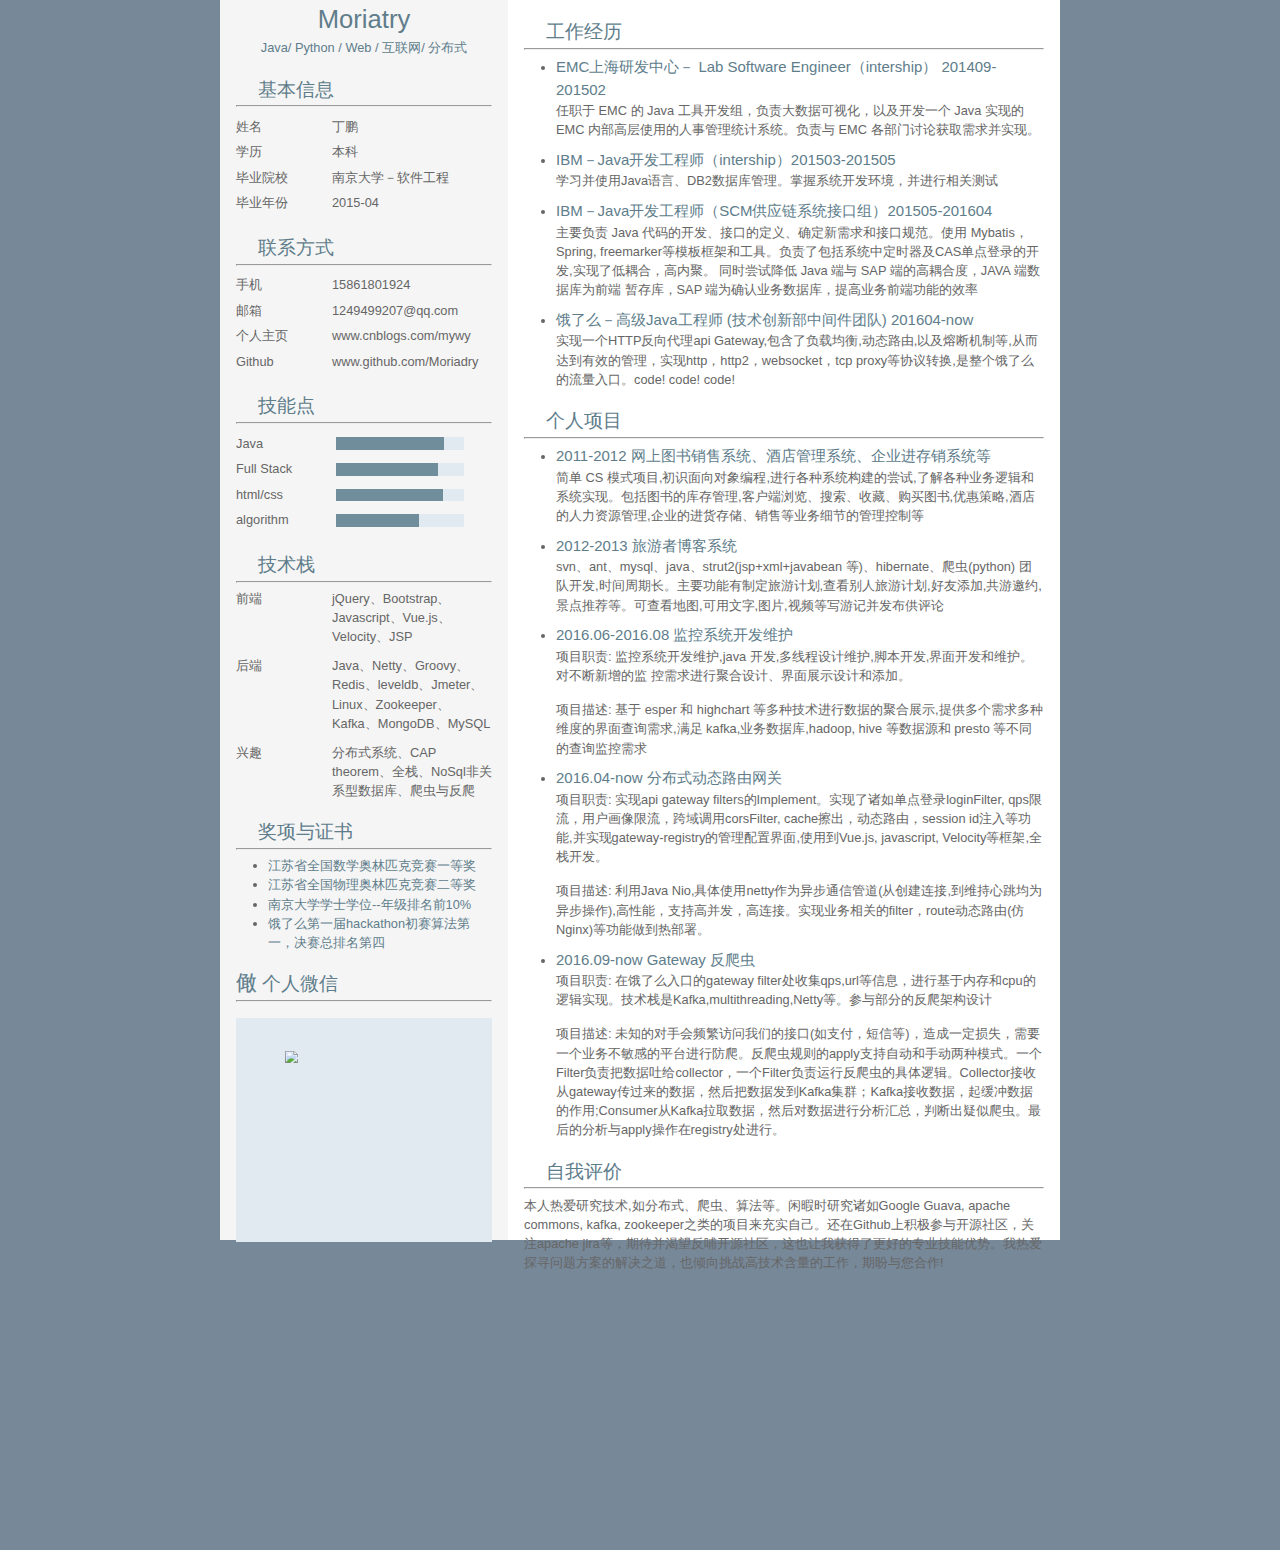
==== index.html @ c3de14b6 "update" ====
<html lang="en" class=""><head>
    <meta charset="UTF-8">
    <title>my resume</title>
    <link rel="stylesheet" href="static/css/style.css">
    <link rel="stylesheet" href="https://cdnjs.cloudflare.com/ajax/libs/remodal/1.1.0/remodal.css">
    <link rel="stylesheet" href="https://cdnjs.cloudflare.com/ajax/libs/remodal/1.1.0/remodal-default-theme.min.css">
    <script src="https://cdnjs.cloudflare.com/ajax/libs/jquery/1.12.4/jquery.min.js"></script>
    <script src="https://cdnjs.cloudflare.com/ajax/libs/remodal/1.1.0/remodal.min.js"></script>
    <script src="static/js/script.js"></script>
</head>

<body style="padding-right: 0px;">
    <div class="container" id="cv">
        <div class="side">
            <div class="me">
                <div><p>  </p></div>
                <div class="portrait"></div>
                
                <h1 id="username" contenteditable="true">Moriatry</h1>
                <h4 id="persona-tag" contenteditable="true">Java/ Python / Web / 互联网/ 分布式</h4>
            </div>
            <div class="profile info-unit">
                <h2 class="info-header"><i class="iconfont icon-person"></i> <span class="info-title" contenteditable="true">基本信息</span><span class="item-add" style="visibility: hidden;"><i class="iconfont icon-playlistadd"></i></span><span class="unit-remove" style="visibility: hidden;"><i class="iconfont icon-delete"></i></span></h2>
                <hr>
                <ul class="info-list">
                    <li>
                        <label class="left-label" contenteditable="true">姓名</label><span class="label-value" contenteditable="true">丁鹏</span><span class="item-remove" style="visibility: hidden;"><i class="iconfont icon-delete"></i></span></li>
                    <li>
                        <label class="left-label" contenteditable="true">学历</label><span class="label-value" contenteditable="true">本科</span><span class="item-remove" style="visibility: hidden;"><i class="iconfont icon-delete"></i></span></li>
                    <li>
                        <label class="left-label" contenteditable="true">毕业院校</label><span class="label-value" contenteditable="true">南京大学－软件工程</span><span class="item-remove" style="visibility: hidden;"><i class="iconfont icon-delete"></i></span></li>
                    <li>
                        <label class="left-label" contenteditable="true">毕业年份</label><span class="label-value" contenteditable="true">2015-04</span><span class="item-remove" style="visibility: hidden;"><i class="iconfont icon-delete"></i></span></li>
                </ul>
            </div>
            <!-- <div class="education info-unit right-list">
                <h2 class="info-header"><i class="iconfont icon-education"></i> <span class="info-title" contenteditable="true">教育经历</span><span class="item-add" style="visibility: hidden;"><i class="iconfont icon-playlistadd"></i></span><span class="unit-remove" style="visibility: hidden;"><i class="iconfont icon-delete"></i></span></h2>
                <hr>
                <ul class="experience-list">
                    <li>
                        <h3 contenteditable="true">南京大学 - 软件工程（本科）201109-201504</h3>
                </ul>
            </div> -->
            <div class="contact info-unit">
                <h2 class="info-header"><i class="iconfont icon-call"></i> <span class="info-title" contenteditable="true">联系方式</span><span class="item-add" style="visibility: hidden;"><i class="iconfont icon-playlistadd"></i></span><span class="unit-remove" style="visibility: hidden;"><i class="iconfont icon-delete"></i></span></h2>
                <hr>
                <ul class="info-list">
                    <li>
                        <label class="left-label" contenteditable="true">手机</label><span class="label-value" contenteditable="true">15861801924</span><span class="item-remove" style="visibility: hidden;"><i class="iconfont icon-delete"></i></span></li>
                    <li>
                        <label class="left-label" contenteditable="true">邮箱</label><span class="label-value" contenteditable="true">1249499207@qq.com</span><span class="item-remove" style="visibility: hidden;"><i class="iconfont icon-delete"></i></span></li>
                    <li>
                        <label class="left-label" contenteditable="true">个人主页</label><span class="label-value" contenteditable="true">www.cnblogs.com/mywy</span><span class="item-remove" style="visibility: hidden;"><i class="iconfont icon-delete"></i></span></li>
                    <li>
                        <label class="left-label" contenteditable="true">Github</label><span class="label-value" contenteditable="true">www.github.com/Moriadry</span><span class="item-remove" style="visibility: hidden;"><i class="iconfont icon-delete"></i></span></li>
                </ul>
            </div>
            <div class="skill info-unit">
                <h2 class="info-header"><i class="iconfont icon-star"></i> <span class="info-title" contenteditable="true">技能点</span><span class="item-add" style="visibility: hidden;"><i class="iconfont icon-playlistadd"></i></span><span class="unit-remove" style="visibility: hidden;"><i class="iconfont icon-delete"></i></span></h2>
                <hr>
                <ul class="progress-list">
                    <li>
                        <label class="left-label" contenteditable="true">Java</label>
                        <progress value="84.375" max="100"></progress>
                    <span class="item-remove" style="visibility: hidden;"><i class="iconfont icon-delete"></i></span></li>
                     <li>
                        <label class="left-label" contenteditable="true">Full Stack</label>
                        <progress value="80.375" max="100"></progress>
                    <span class="item-remove" style="visibility: hidden;"><i class="iconfont icon-delete"></i></span></li>
                    <li>
                        <label class="left-label" contenteditable="true">html/css</label>
                        <progress value="83.59374999999999" max="100"></progress>
                    <span class="item-remove" style="visibility: hidden;"><i class="iconfont icon-delete"></i></span></li>
                    <!-- <li>
                        <label class="left-label" contenteditable="true">python</label>
                        <progress value="60.9375" max="100"></progress>
                    <span class="item-remove" style="visibility: hidden;"><i class="iconfont icon-delete"></i></span></li> -->
                    <li>
                        <label class="left-label" contenteditable="true">algorithm</label>
                        <progress value="64.84375" max="100"></progress>
                    <span class="item-remove" style="visibility: hidden;"><i class="iconfont icon-delete"></i></span></li>
                </ul>
            </div>
            <div class="stack info-unit">
                <h2 class="info-header"><i class="iconfont icon-build"></i> <span class="info-title" contenteditable="true">技术栈</span><span class="item-add" style="visibility: hidden;"><i class="iconfont icon-playlistadd"></i></span><span class="unit-remove" style="visibility: hidden;"><i class="iconfont icon-delete"></i></span></h2>
                <hr>
                <ul class="stack-list">
                    <li>
                        <label class="left-label" contenteditable="true">前端</label><span class="label-value" contenteditable="true">jQuery、Bootstrap、Javascript、Vue.js、Velocity、JSP</span><span class="item-remove" style="visibility: hidden;"><i class="iconfont icon-delete"></i></span></li>
                    
                    <li>
                        <label class="left-label" contenteditable="true">后端</label><span class="label-value" contenteditable="true">Java、Netty、Groovy、Redis、leveldb、Jmeter、Linux、Zookeeper、Kafka、MongoDB、MySQL</span><span class="item-remove" style="visibility: hidden;"><i class="iconfont icon-delete"></i></span></li>
                    
                    <li>
                        <label class="left-label" contenteditable="true">兴趣</label><span class="label-value" contenteditable="true">分布式系统、CAP theorem、全栈、NoSql非关系型数据库、爬虫与反爬</span><span class="item-remove" style="visibility: hidden;"><i class="iconfont icon-delete"></i></span></li>
                </ul>
            </div>

            <div class="trophy info-unit">
                <h2 class="info-header"><i class="iconfont icon-trophy"></i> <span class="info-title" contenteditable="true">奖项与证书</span></h2>
                <hr>
                <ul class="experience-list1">
                    <li>
                        <h4 contenteditable="true">江苏省全国数学奥林匹克竞赛一等奖</h4>
                    <span class="item-remove" style="visibility: hidden;"><i class="iconfont icon-delete"></i></span></li>
                    <li>
                        <h4 contenteditable="true">江苏省全国物理奥林匹克竞赛二等奖</h4>
                    <span class="item-remove" style="visibility: hidden;"><i class="iconfont icon-delete"></i></span></li>
                    <li>
                        <h4 contenteditable="true">南京大学学士学位--年级排名前10%</h4>
                    <span class="item-remove" style="visibility: hidden;"><i class="iconfont icon-delete"></i></span></li>
                     <li>
                        <h4 contenteditable="true">饿了么第一届hackathon初赛算法第一，决赛总排名第四</h4>
                    <span class="item-remove" style="visibility: hidden;"><i class="iconfont icon-delete"></i></span></li>
            </ul></div>

            <div class="code info-unit">
                <h2 class="info-header"><i class="iconfont icon-weixin"></i> <span class="info-title" contenteditable="true">个人微信</span><span class="unit-remove" style="visibility: hidden;"><i class="iconfont icon-delete"></i></span></h2>
                <hr>
                <div class="weixin">
                    <img src="static/image/weixin.jpeg" alt="">

                </div>
            </div>
            
        </div>
        <div class="main">
            <!-- <div class="education info-unit right-list">
                <h2 class="info-header"><i class="iconfont icon-education"></i> <span class="info-title" contenteditable="true">教育经历</span><span class="item-add" style="visibility: hidden;"><i class="iconfont icon-playlistadd"></i></span><span class="unit-remove" style="visibility: hidden;"><i class="iconfont icon-delete"></i></span></h2>
                <hr>
                <ul class="experience-list">
                    <li>
                        <h3 contenteditable="true">南京大学 - 软件工程专业（本科）201109-201504</h3>
                </ul>
            </div> -->
            <div class="work info-unit right-list">
                <h2 class="info-header"><i class="iconfont icon-work"></i> <span class="info-title" contenteditable="true">工作经历</span><span class="item-add" style="visibility: hidden;"><i class="iconfont icon-playlistadd"></i></span><span class="unit-remove" style="visibility: hidden;"><i class="iconfont icon-delete"></i></span></h2>
                <hr>
                <ul class="experience-list">
                    <li>
                        <h3 contenteditable="true">EMC上海研发中心－ Lab Software Engineer（intership） 201409-201502</h3>
                        <p contenteditable="true">任职于 EMC 的 Java 工具开发组，负责大数据可视化，以及开发一个 Java 实现的 EMC 内部高层使用的人事管理统计系统。负责与 EMC 各部门讨论获取需求并实现。
                        </p>
                    <span class="item-remove" style="visibility: hidden;"><i class="iconfont icon-delete"></i></span></li>
                    <li>
                        <h3 contenteditable="true">IBM－Java开发工程师（intership）201503-201505</h3>
                        <p contenteditable="true">学习并使用Java语言、DB2数据库管理。掌握系统开发环境，并进行相关测试
                        </p>
                    <span class="item-remove" style="visibility: hidden;"><i class="iconfont icon-delete"></i></span></li>
                    <li>
                        <h3 contenteditable="true">IBM－Java开发工程师（SCM供应链系统接口组）201505-201604</h3>
                        <p contenteditable="true">主要负责 Java 代码的开发、接口的定义、确定新需求和接口规范。使用 Mybatis，Spring, freemarker等模板框架和工具。负责了包括系统中定时器及CAS单点登录的开发,实现了低耦合，高内聚。 同时尝试降低 Java 端与 SAP 端的高耦合度，JAVA 端数据库为前端 暂存库，SAP 端为确认业务数据库，提高业务前端功能的效率</p>
                        <span class="item-remove" style="visibility: hidden;"><i class="iconfont icon-delete"></i></span><span class="item-remove" style="visibility: hidden;"><i class="iconfont icon-delete"></i></span></li>
                    <li>
                        <h3 contenteditable="true">饿了么－高级Java工程师 (技术创新部中间件团队) 201604-now</h3>
                        <p contenteditable="true">实现一个HTTP反向代理api Gateway,包含了负载均衡,动态路由,以及熔断机制等,从而达到有效的管理，实现http，http2，websocket，tcp proxy等协议转换,是整个饿了么的流量入口。code! code! code!</p>
                        <span class="item-remove" style="visibility: hidden;"><i class="iconfont icon-delete"></i></span><span class="item-remove" style="visibility: hidden;"><i class="iconfont icon-delete"></i></span></li>
                </ul>
            </div>
            <div class="project info-unit right-list">
                <h2 class="info-header"><i class="iconfont icon-project"></i> <span class="info-title" contenteditable="true">个人项目</span><span class="item-add" style="visibility: hidden;"><i class="iconfont icon-playlistadd"></i></span><span class="unit-remove" style="visibility: hidden;"><i class="iconfont icon-delete"></i></span></h2>
                <hr>
                <ul class="experience-list">
                    <li>
                        <h3 contenteditable="true">2011-2012 网上图书销售系统、酒店管理系统、企业进存销系统等</h3>
                        <p contenteditable="true">
                            简单 CS 模式项目,初识面向对象编程,进行各种系统构建的尝试,了解各种业务逻辑和系统实现。包括图书的库存管理,客户端浏览、搜索、收藏、购买图书,优惠策略,酒店的人力资源管理,企业的进货存储、销售等业务细节的管理控制等
                            <br>
                        </p>
                    <span class="item-remove" style="visibility: hidden;"><i class="iconfont icon-delete"></i></span></li>
                    <li>
                        <h3 contenteditable="true">2012-2013 旅游者博客系统</h3>
                        <p contenteditable="true">
                            svn、ant、mysql、java、strut2(jsp+xml+javabean 等)、hibernate、爬虫(python) 团队开发,时间周期长。主要功能有制定旅游计划,查看别人旅游计划,好友添加,共游邀约, 景点推荐等。可查看地图,可用文字,图片,视频等写游记并发布供评论
                        </p>
                    <span class="item-remove" style="visibility: hidden;"><i class="iconfont icon-delete"></i></span></li>
                    <li>
                        <h3 contenteditable="true">2016.06-2016.08 监控系统开发维护</h3>
                        <p contenteditable="true">
                            项目职责:
                            监控系统开发维护,java 开发,多线程设计维护,脚本开发,界面开发和维护。对不断新增的监 控需求进行聚合设计、界面展示设计和添加。</p><br>
                        <p> 项目描述:
                            基于 esper 和 highchart 等多种技术进行数据的聚合展示,提供多个需求多种维度的界面查询需求,满足 kafka,业务数据库,hadoop, hive 等数据源和 presto 等不同的查询监控需求
                        </p>
                    <span class="item-remove" style="visibility: hidden;"><i class="iconfont icon-delete"></i></span></li>
                    <li>
                        <h3 contenteditable="true">2016.04-now 分布式动态路由网关</h3>
                        <p contenteditable="true">
                            项目职责:
                            实现api gateway filters的Implement。实现了诸如单点登录loginFilter, qps限流，用户画像限流，跨域调用corsFilter, cache擦出，动态路由，session id注入等功能,并实现gateway-registry的管理配置界面,使用到Vue.js, javascript, Velocity等框架,全栈开发。</p><br>
                        <p>    
                            项目描述:
                            利用Java Nio,具体使用netty作为异步通信管道(从创建连接,到维持心跳均为异步操作),高性能，支持高并发，高连接。实现业务相关的filter，route动态路由(仿Nginx)等功能做到热部署。
                        </p>
                        <span class="item-remove" style="visibility: hidden;"><i class="iconfont icon-delete"></i></span></li>
                         <li>
                        <h3 contenteditable="true">2016.09-now Gateway 反爬虫</h3>
                        <p contenteditable="true">
                            项目职责:
                            在饿了么入口的gateway filter处收集qps,url等信息，进行基于内存和cpu的逻辑实现。技术栈是Kafka,multithreading,Netty等。参与部分的反爬架构设计
                            </p><br>
                        <p>    
                            项目描述:
                            未知的对手会频繁访问我们的接口(如支付，短信等)，造成一定损失，需要一个业务不敏感的平台进行防爬。反爬虫规则的apply支持自动和手动两种模式。一个Filter负责把数据吐给collector，一个Filter负责运行反爬虫的具体逻辑。Collector接收从gateway传过来的数据，然后把数据发到Kafka集群；Kafka接收数据，起缓冲数据的作用;Consumer从Kafka拉取数据，然后对数据进行分析汇总，判断出疑似爬虫。最后的分析与apply操作在registry处进行。
                        </p>
                        <span class="item-remove" style="visibility: hidden;"><i class="iconfont icon-delete"></i></span></li>
                    <!-- <li>
                        <h3 contenteditable="true">2016.07- NoSql presto 项目架构</h3>
                        <p contenteditable="true">
                            项目职责:
                            学习研究 presto,接入 elastic search。并进行架构搭建,实现大数据分布式 SQL 查询 引擎的实际应用</p><br>
                        <p>
                            项目描述:
                            基于 Facebook 的开源项目 presto 进行学习研究,并尝试进行架构实现,接入 elastic search,实现 pushdown 优化查询。将多个数据源的数据进行合并分析,提供一致的 sql 查询。
                        </p>
                        <span class="item-remove" style="visibility: hidden;"><i class="iconfont icon-delete"></i></span></li> -->
                </ul>
            </div>
            <!-- <div class="trophy info-unit">
                <h2 class="info-header"><i class="iconfont icon-trophy"></i> <span class="info-title" contenteditable="true">奖项与证书</span><span class="item-add" style="visibility: hidden;"><i class="iconfont icon-playlistadd"></i></span><span class="unit-remove" style="visibility: hidden;"><i class="iconfont icon-delete"></i></span></h2>
                <hr>
                <ul class="experience-list">
                    <li>
                        <h3 contenteditable="true">江苏省全国数学奥林匹克竞赛一等奖；全国物理奥林匹克竞赛二等奖</h3>
                    <span class="item-remove" style="visibility: hidden;"><i class="iconfont icon-delete"></i></span></li>
                    <li>
                        <h3 contenteditable="true">南京大学学士学位--年级排名前10%</h3>
                    <span class="item-remove" style="visibility: hidden;"><i class="iconfont icon-delete"></i></span></li>
                     <li>
                        <h3 contenteditable="true">饿了么第一届hackathon初赛算法第一，决赛总排名第四</h3>
                    <span class="item-remove" style="visibility: hidden;"><i class="iconfont icon-delete"></i></span></li>
            </ul></div> -->
            <div class="aboutme info-unit right-paragraph">
                <h2 class="info-header"><i class="iconfont icon-flower"></i> <span class="info-title" contenteditable="true">自我评价</span><span class="unit-remove" style="visibility: hidden;"><i class="iconfont icon-delete"></i></span></h2>
                <hr>
                <p contenteditable="true">
                    本人热爱研究技术,如分布式、爬虫、算法等。闲暇时研究诸如Google Guava, apache commons, kafka, zookeeper之类的项目来充实自己。还在Github上积极参与开源社区，关注apache jira等，期待并渴望反哺开源社区，这也让我获得了更好的专业技能优势。我热爱探寻问题方案的解决之道，也倾向挑战高技术含量的工作，期盼与您合作!
                </p>
            </div>
        </div>
    </div>



<div class="remodal-overlay remodal-is-closed" style="display: none;"></div><div class="remodal-wrapper remodal-is-closed" style="display: none;"><div class="remodal remodal-img remodal-is-initialized remodal-is-closed" data-remodal-id="portrait-modal" tabindex="-1">
                    <br>
                    <input type="text" id="avatar-url">
                    <button data-remodal-action="confirm" class="remodal-confirm">确定</button>
                </div></div><div class="remodal-wrapper remodal-is-closed" style="display: none;"><div class="remodal remodal-img remodal-is-initialized remodal-is-closed" data-remodal-id="weixin-modal" tabindex="-1">
                <h3 contenteditable="true">请输入图片URL地址：</h3>
                <br>
                <input type="text" id="weixin-url">
                <button data-remodal-action="confirm" class="remodal-confirm">确定</button>
            </div></div></body></html>
---- static/css/style.css ----
@font-face {font-family: 'iconfont';
    src: url('../fonts/iconfont.eot'); /* IE9*/
    src: url('../fonts/iconfont.eot?#iefix') format('embedded-opentype'), /* IE6-IE8 */
    url('../fonts/iconfont.woff') format('woff'), /* chrome、firefox */
    url('../fonts/iconfont.ttf') format('truetype'), /* chrome、firefox、opera、Safari, Android, iOS 4.2+*/
    url('../fonts/iconfont.svg#iconfont') format('svg'); /* iOS 4.1- */
}


.icon-work:before { content: "\eac9"; }
.icon-project:before { content: "\eaf4"; }
.icon-phone:before { content: "\ec7a"; }
.icon-stars:before { content: "\ed32"; }
.icon-star:before { content: "\ed1d"; }
.icon-person:before { content: "\ec88"; }
.icon-librarybooks:before { content: "\ebf9"; }
.icon-education:before { content: "\ebca"; }
.icon-create:before { content: "\eaf8"; }
.icon-call:before { content: "\eab6"; }
.icon-weixin:before { content: "\3488"; }
.icon-build:before { content: "\eaa2"; }
.icon-edit:before { content: "\eb31"; }
.icon-flower:before { content: "\ec0a"; }
.icon-playlistadd:before { content: "\ecae"; }
.icon-delete:before { content: "\e61b"; }
.icon-trophy:before { content: "\e80b"; }

span {
    display: inline-block;
}

.label-value{
    width: 200px;
    vertical-align: top;
}

.iconfont {
    font-family:"iconfont" !important;
    font-size:1.1em;font-style:normal;
    color:inherit;
    -webkit-font-smoothing: antialiased;
    -webkit-text-stroke-width: 0.2px;
    -moz-osx-font-smoothing: grayscale;
}

* {
    -webkit-box-sizing: border-box;
    -moz-box-sizing: border-box;
    box-sizing: border-box;
    margin: 0; 
}

h1, h2, h3, h4, h5 {
    font-weight: 500;
    color: #607d8b;
    line-height: 1.5;
}

.progress-list div {
    width: 100%;
    margin-left: 200px;
}

.info-list, .progress-list{
    list-style: none;
    padding-left: 0px;
    font-size: 16px;
    line-height: 2;
}

.stack-list {
    list-style: none;
    padding-left: 0px;
    line-height: 1.5;
}

.stack-list li {
    margin-bottom: 12px;
}

.right-list li {
    margin-bottom: 12px;
}


hr {
    margin-bottom: 8px;
}

.info-unit {
    color: #666;
    margin-bottom: 20px;
}

.remodal-img h3 {
    float: left;
    margin-bottom: 10px;
}

.remodal-img input {
    float: left;
    width: 480px;
    height: 42px;
    font-size: 20px;
    padding: 6px;
    color: #666;
    
}

.remodal-img button {
    float: right;
    background: #607d8b;

}

.remodal-img button:hover{
    float: right;
    background: #607d8b;

}


body {
    background-color: lightslategray;
    font-family: sans-serif, Microsoft Yahei, Helvetica Neue;
    zoom: 80%;
}

footer {
}

p {
    line-height: 1.5;
}

progress {
    background-color: #f6f6f6;
    display: inline;
    /*width: 195px;*/
    height: 1em;

}

progress::-webkit-progress-bar {
    background-color: #e0eaf0;
}

progress::-webkit-progress-value {
    background-color: #708d9b;
}

progress::-moz-progress-bar {
    background-color: #e0eaf0;

}

progress::-moz-progress-value {
    background-color: #708d9b;
}

.progress-list {
    line-height: 2;
}



.me {
    text-align: center;
    margin-bottom: 20px;
}

.weixin{
    margin-top: 20px;
    background-color: #e0eaf0;   
    position: relative;
    padding-top: 40px;
    padding-bottom: 40px;
    text-align: center;
}

.weixin img{
    width: 200px;
}

.left-label {
    display: inline-block;
    width: 120px;
}

/*.portrait {
    margin: 0 auto;
    margin-top:20px;
    margin-bottom: 10px;
    background-image:url('https://avatars0.githubusercontent.com/u/21081491?v=3&s=460');
    background-size: 120%;
    background-position:center;
    border-radius:50%;
    border:5px solid #607d8b;
    width:160px;
    height:160px;
}*/


.container {
    position: relative;
    margin: 0 auto;

    width: 1050px;
    height: 1550px;
    background-color: white;

}

.side {
    position: absolute;
    width: 360px;
    height: 100%;
    background-color: whitesmoke;
    padding-left: 20px;
    padding-right: 20px;
}

.main {
    
    position: relative;;
    margin-left: 360px;
    min-height: 100%;
    padding: 20px;

}

.info-header:hover {
    background-color: #d4dee4;
}

.info-unit ul li:hover {
    background-color: #d4dee4;
}

.info-header .unit-remove {
    float: right;
    margin-left: 20px;
    visibility: hidden;
    cursor: pointer;

}

.info-header .item-add {
    float: right;
    margin-left: 20px;
    margin-right: 2px;
    visibility: hidden;
    cursor: pointer;
    
}

 .item-remove {
    position: absolute;
    right: 2px;
    margin-right: 2px;
    visibility: hidden;
    cursor: pointer;
    
}

ul li{
    position: relative;
}

 .experience-list .item-remove {
    position: absolute;
    right: 2px;
    top: 0px;
    margin-right: 2px;
    visibility: hidden;
    /*cursor: pointer;*/
    
}

 .stack-list .item-remove {
    position: absolute;
    right: 2px;
    top: 0px;
    margin-right: 2px;
    visibility: hidden;
    cursor: pointer;
    
}
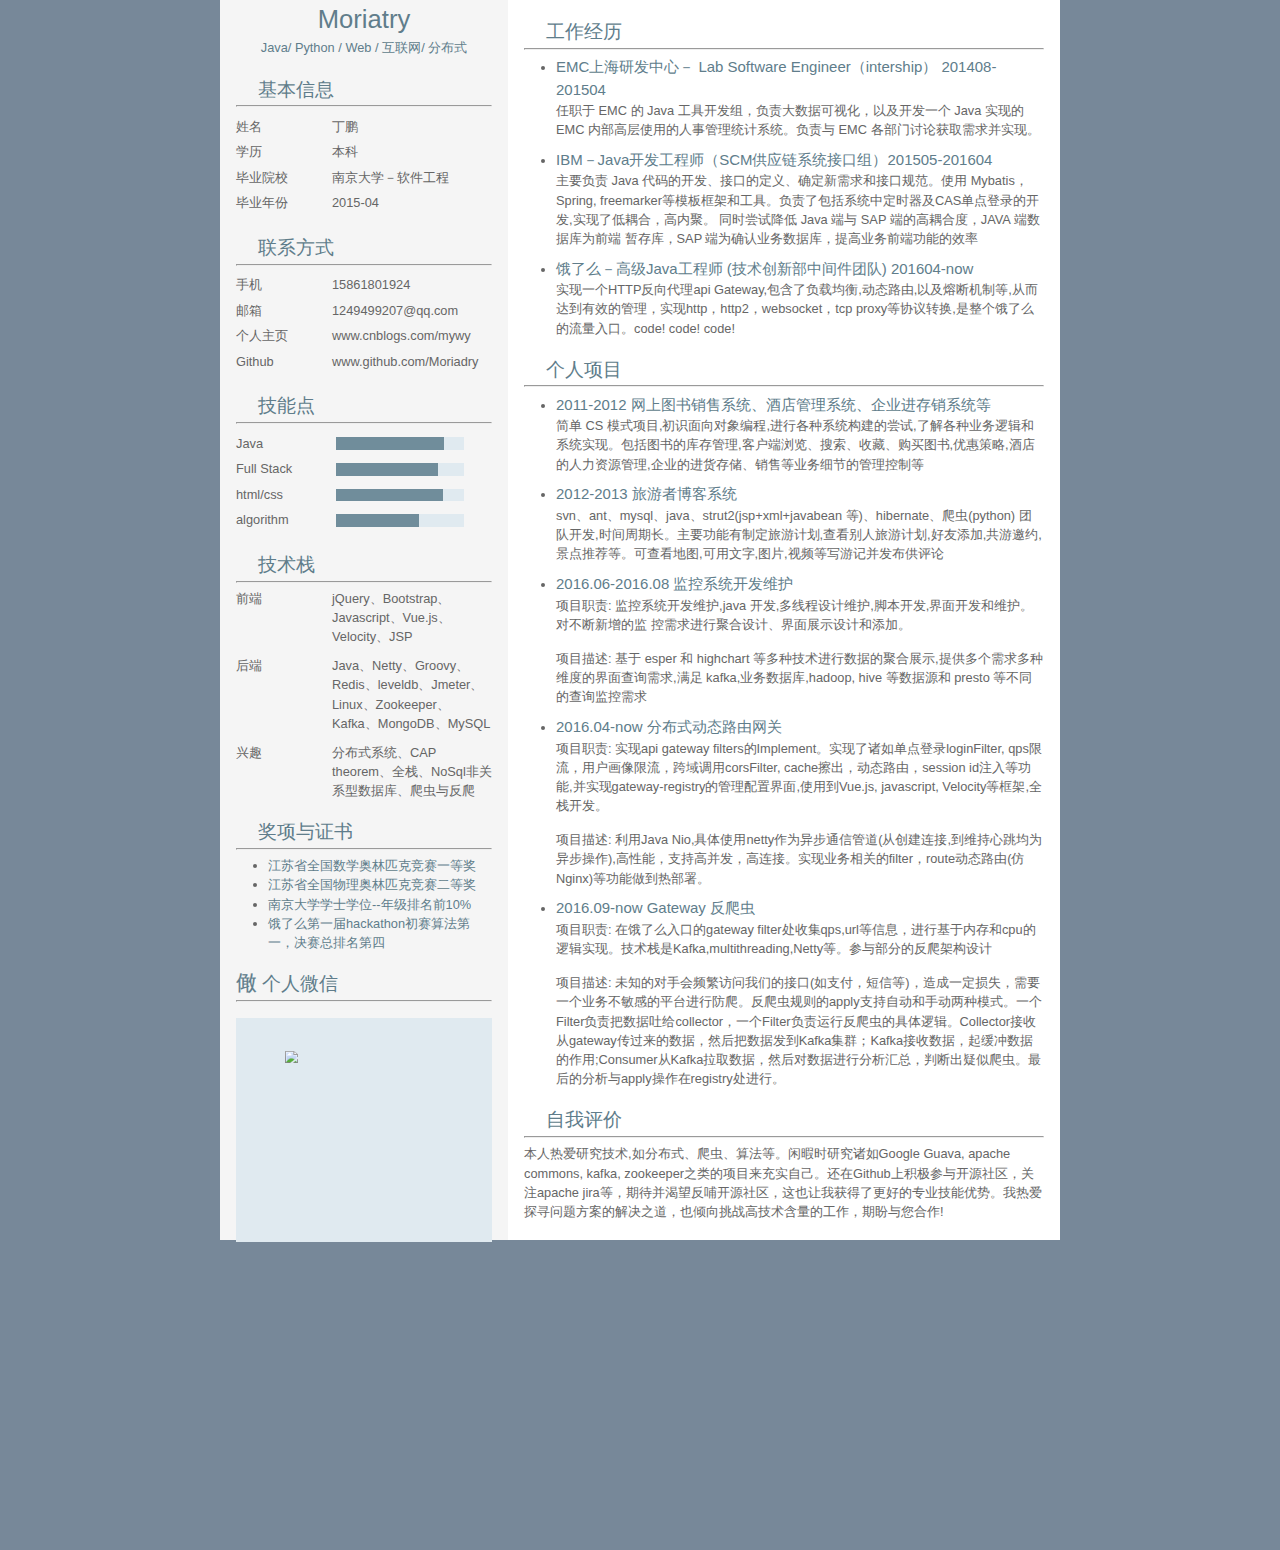
==== commit 3ab29eca: "update" ====
--- a/index.html
+++ b/index.html
@@ -138,15 +138,15 @@
                 <hr>
                 <ul class="experience-list">
                     <li>
-                        <h3 contenteditable="true">EMC上海研发中心－ Lab Software Engineer（intership） 201409-201502</h3>
+                        <h3 contenteditable="true">EMC上海研发中心－ Lab Software Engineer（intership） 201408-201504</h3>
                         <p contenteditable="true">任职于 EMC 的 Java 工具开发组，负责大数据可视化，以及开发一个 Java 实现的 EMC 内部高层使用的人事管理统计系统。负责与 EMC 各部门讨论获取需求并实现。
                         </p>
                     <span class="item-remove" style="visibility: hidden;"><i class="iconfont icon-delete"></i></span></li>
-                    <li>
+                   <!--  <li>
                         <h3 contenteditable="true">IBM－Java开发工程师（intership）201503-201505</h3>
                         <p contenteditable="true">学习并使用Java语言、DB2数据库管理。掌握系统开发环境，并进行相关测试
                         </p>
-                    <span class="item-remove" style="visibility: hidden;"><i class="iconfont icon-delete"></i></span></li>
+                    <span class="item-remove" style="visibility: hidden;"><i class="iconfont icon-delete"></i></span></li> -->
                     <li>
                         <h3 contenteditable="true">IBM－Java开发工程师（SCM供应链系统接口组）201505-201604</h3>
                         <p contenteditable="true">主要负责 Java 代码的开发、接口的定义、确定新需求和接口规范。使用 Mybatis，Spring, freemarker等模板框架和工具。负责了包括系统中定时器及CAS单点登录的开发,实现了低耦合，高内聚。 同时尝试降低 Java 端与 SAP 端的高耦合度，JAVA 端数据库为前端 暂存库，SAP 端为确认业务数据库，提高业务前端功能的效率</p>
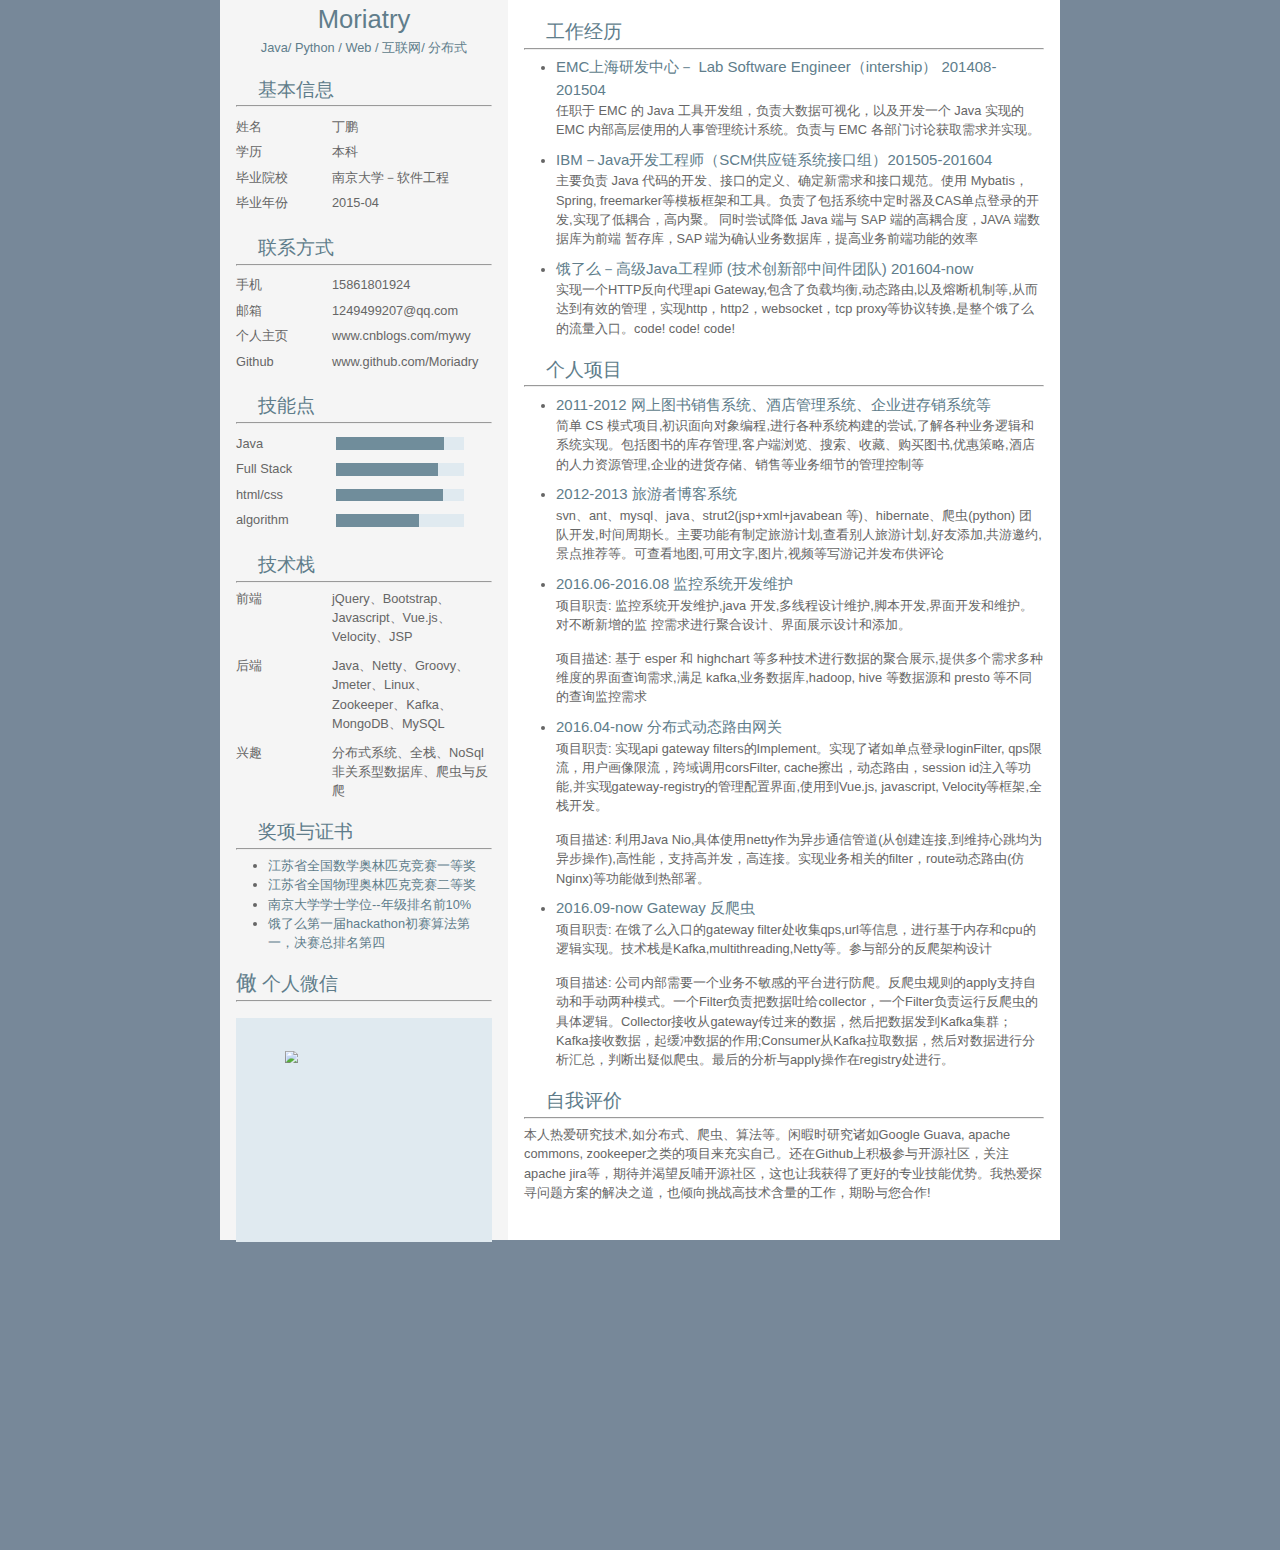
==== commit 5f847894: "update" ====
--- a/index.html
+++ b/index.html
@@ -89,10 +89,10 @@
                         <label class="left-label" contenteditable="true">前端</label><span class="label-value" contenteditable="true">jQuery、Bootstrap、Javascript、Vue.js、Velocity、JSP</span><span class="item-remove" style="visibility: hidden;"><i class="iconfont icon-delete"></i></span></li>
                     
                     <li>
-                        <label class="left-label" contenteditable="true">后端</label><span class="label-value" contenteditable="true">Java、Netty、Groovy、Redis、leveldb、Jmeter、Linux、Zookeeper、Kafka、MongoDB、MySQL</span><span class="item-remove" style="visibility: hidden;"><i class="iconfont icon-delete"></i></span></li>
+                        <label class="left-label" contenteditable="true">后端</label><span class="label-value" contenteditable="true">Java、Netty、Groovy、Jmeter、Linux、Zookeeper、Kafka、MongoDB、MySQL</span><span class="item-remove" style="visibility: hidden;"><i class="iconfont icon-delete"></i></span></li>
                     
                     <li>
-                        <label class="left-label" contenteditable="true">兴趣</label><span class="label-value" contenteditable="true">分布式系统、CAP theorem、全栈、NoSql非关系型数据库、爬虫与反爬</span><span class="item-remove" style="visibility: hidden;"><i class="iconfont icon-delete"></i></span></li>
+                        <label class="left-label" contenteditable="true">兴趣</label><span class="label-value" contenteditable="true">分布式系统、全栈、NoSql非关系型数据库、爬虫与反爬</span><span class="item-remove" style="visibility: hidden;"><i class="iconfont icon-delete"></i></span></li>
                 </ul>
             </div>
 
@@ -201,7 +201,7 @@
                             </p><br>
                         <p>    
                             项目描述:
-                            未知的对手会频繁访问我们的接口(如支付，短信等)，造成一定损失，需要一个业务不敏感的平台进行防爬。反爬虫规则的apply支持自动和手动两种模式。一个Filter负责把数据吐给collector，一个Filter负责运行反爬虫的具体逻辑。Collector接收从gateway传过来的数据，然后把数据发到Kafka集群；Kafka接收数据，起缓冲数据的作用;Consumer从Kafka拉取数据，然后对数据进行分析汇总，判断出疑似爬虫。最后的分析与apply操作在registry处进行。
+                            公司内部需要一个业务不敏感的平台进行防爬。反爬虫规则的apply支持自动和手动两种模式。一个Filter负责把数据吐给collector，一个Filter负责运行反爬虫的具体逻辑。Collector接收从gateway传过来的数据，然后把数据发到Kafka集群；Kafka接收数据，起缓冲数据的作用;Consumer从Kafka拉取数据，然后对数据进行分析汇总，判断出疑似爬虫。最后的分析与apply操作在registry处进行。
                         </p>
                         <span class="item-remove" style="visibility: hidden;"><i class="iconfont icon-delete"></i></span></li>
                     <!-- <li>
@@ -234,7 +234,7 @@
                 <h2 class="info-header"><i class="iconfont icon-flower"></i> <span class="info-title" contenteditable="true">自我评价</span><span class="unit-remove" style="visibility: hidden;"><i class="iconfont icon-delete"></i></span></h2>
                 <hr>
                 <p contenteditable="true">
-                    本人热爱研究技术,如分布式、爬虫、算法等。闲暇时研究诸如Google Guava, apache commons, kafka, zookeeper之类的项目来充实自己。还在Github上积极参与开源社区，关注apache jira等，期待并渴望反哺开源社区，这也让我获得了更好的专业技能优势。我热爱探寻问题方案的解决之道，也倾向挑战高技术含量的工作，期盼与您合作!
+                    本人热爱研究技术,如分布式、爬虫、算法等。闲暇时研究诸如Google Guava, apache commons, zookeeper之类的项目来充实自己。还在Github上积极参与开源社区，关注apache jira等，期待并渴望反哺开源社区，这也让我获得了更好的专业技能优势。我热爱探寻问题方案的解决之道，也倾向挑战高技术含量的工作，期盼与您合作!
                 </p>
             </div>
         </div>
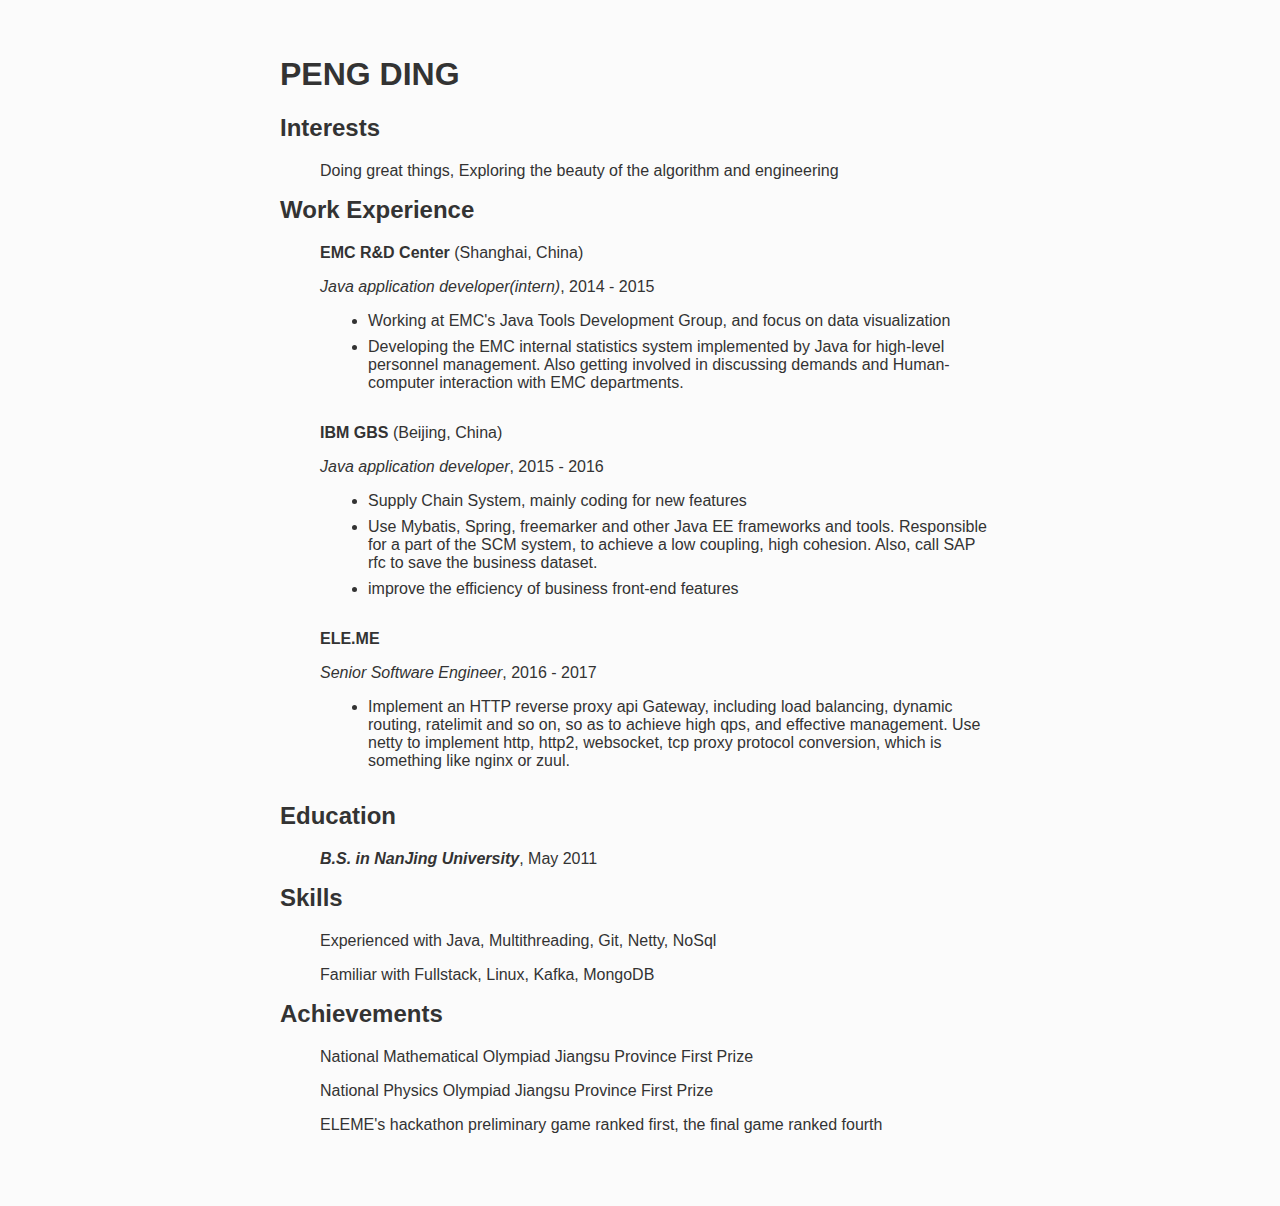
==== commit d910d5ea: "add css" ====
--- a/index.html
+++ b/index.html
@@ -1,254 +1,62 @@
-<html lang="en" class=""><head>
-    <meta charset="UTF-8">
-    <title>my resume</title>
-    <link rel="stylesheet" href="static/css/style.css">
-    <link rel="stylesheet" href="https://cdnjs.cloudflare.com/ajax/libs/remodal/1.1.0/remodal.css">
-    <link rel="stylesheet" href="https://cdnjs.cloudflare.com/ajax/libs/remodal/1.1.0/remodal-default-theme.min.css">
-    <script src="https://cdnjs.cloudflare.com/ajax/libs/jquery/1.12.4/jquery.min.js"></script>
-    <script src="https://cdnjs.cloudflare.com/ajax/libs/remodal/1.1.0/remodal.min.js"></script>
-    <script src="static/js/script.js"></script>
+<!DOCTYPE html PUBLIC "-//W3C//DTD XHTML 1.0 Transitional//EN" "http://www.w3.org/TR/xhtml1/DTD/xhtml1-transitional.dtd">
+<html xmlns="http://www.w3.org/1999/xhtml">
+<head>
+    <meta http-equiv="Content-Type" content="text/html; charset=utf-8" />
+    <meta http-equiv="Content-Style-Type" content="text/css" />
+    <meta name="generator" content="pandoc" />
+    <title></title>
+    <style type="text/css">code{white-space: pre;}</style>
+    <link rel="stylesheet" href="static/css/resume.css" type="text/css" />
 </head>
-
-<body style="padding-right: 0px;">
-    <div class="container" id="cv">
-        <div class="side">
-            <div class="me">
-                <div><p>  </p></div>
-                <div class="portrait"></div>
-                
-                <h1 id="username" contenteditable="true">Moriatry</h1>
-                <h4 id="persona-tag" contenteditable="true">Java/ Python / Web / 互联网/ 分布式</h4>
-            </div>
-            <div class="profile info-unit">
-                <h2 class="info-header"><i class="iconfont icon-person"></i> <span class="info-title" contenteditable="true">基本信息</span><span class="item-add" style="visibility: hidden;"><i class="iconfont icon-playlistadd"></i></span><span class="unit-remove" style="visibility: hidden;"><i class="iconfont icon-delete"></i></span></h2>
-                <hr>
-                <ul class="info-list">
-                    <li>
-                        <label class="left-label" contenteditable="true">姓名</label><span class="label-value" contenteditable="true">丁鹏</span><span class="item-remove" style="visibility: hidden;"><i class="iconfont icon-delete"></i></span></li>
-                    <li>
-                        <label class="left-label" contenteditable="true">学历</label><span class="label-value" contenteditable="true">本科</span><span class="item-remove" style="visibility: hidden;"><i class="iconfont icon-delete"></i></span></li>
-                    <li>
-                        <label class="left-label" contenteditable="true">毕业院校</label><span class="label-value" contenteditable="true">南京大学－软件工程</span><span class="item-remove" style="visibility: hidden;"><i class="iconfont icon-delete"></i></span></li>
-                    <li>
-                        <label class="left-label" contenteditable="true">毕业年份</label><span class="label-value" contenteditable="true">2015-04</span><span class="item-remove" style="visibility: hidden;"><i class="iconfont icon-delete"></i></span></li>
-                </ul>
-            </div>
-            <!-- <div class="education info-unit right-list">
-                <h2 class="info-header"><i class="iconfont icon-education"></i> <span class="info-title" contenteditable="true">教育经历</span><span class="item-add" style="visibility: hidden;"><i class="iconfont icon-playlistadd"></i></span><span class="unit-remove" style="visibility: hidden;"><i class="iconfont icon-delete"></i></span></h2>
-                <hr>
-                <ul class="experience-list">
-                    <li>
-                        <h3 contenteditable="true">南京大学 - 软件工程（本科）201109-201504</h3>
-                </ul>
-            </div> -->
-            <div class="contact info-unit">
-                <h2 class="info-header"><i class="iconfont icon-call"></i> <span class="info-title" contenteditable="true">联系方式</span><span class="item-add" style="visibility: hidden;"><i class="iconfont icon-playlistadd"></i></span><span class="unit-remove" style="visibility: hidden;"><i class="iconfont icon-delete"></i></span></h2>
-                <hr>
-                <ul class="info-list">
-                    <li>
-                        <label class="left-label" contenteditable="true">手机</label><span class="label-value" contenteditable="true">15861801924</span><span class="item-remove" style="visibility: hidden;"><i class="iconfont icon-delete"></i></span></li>
-                    <li>
-                        <label class="left-label" contenteditable="true">邮箱</label><span class="label-value" contenteditable="true">1249499207@qq.com</span><span class="item-remove" style="visibility: hidden;"><i class="iconfont icon-delete"></i></span></li>
-                    <li>
-                        <label class="left-label" contenteditable="true">个人主页</label><span class="label-value" contenteditable="true">www.cnblogs.com/mywy</span><span class="item-remove" style="visibility: hidden;"><i class="iconfont icon-delete"></i></span></li>
-                    <li>
-                        <label class="left-label" contenteditable="true">Github</label><span class="label-value" contenteditable="true">www.github.com/Moriadry</span><span class="item-remove" style="visibility: hidden;"><i class="iconfont icon-delete"></i></span></li>
-                </ul>
-            </div>
-            <div class="skill info-unit">
-                <h2 class="info-header"><i class="iconfont icon-star"></i> <span class="info-title" contenteditable="true">技能点</span><span class="item-add" style="visibility: hidden;"><i class="iconfont icon-playlistadd"></i></span><span class="unit-remove" style="visibility: hidden;"><i class="iconfont icon-delete"></i></span></h2>
-                <hr>
-                <ul class="progress-list">
-                    <li>
-                        <label class="left-label" contenteditable="true">Java</label>
-                        <progress value="84.375" max="100"></progress>
-                    <span class="item-remove" style="visibility: hidden;"><i class="iconfont icon-delete"></i></span></li>
-                     <li>
-                        <label class="left-label" contenteditable="true">Full Stack</label>
-                        <progress value="80.375" max="100"></progress>
-                    <span class="item-remove" style="visibility: hidden;"><i class="iconfont icon-delete"></i></span></li>
-                    <li>
-                        <label class="left-label" contenteditable="true">html/css</label>
-                        <progress value="83.59374999999999" max="100"></progress>
-                    <span class="item-remove" style="visibility: hidden;"><i class="iconfont icon-delete"></i></span></li>
-                    <!-- <li>
-                        <label class="left-label" contenteditable="true">python</label>
-                        <progress value="60.9375" max="100"></progress>
-                    <span class="item-remove" style="visibility: hidden;"><i class="iconfont icon-delete"></i></span></li> -->
-                    <li>
-                        <label class="left-label" contenteditable="true">algorithm</label>
-                        <progress value="64.84375" max="100"></progress>
-                    <span class="item-remove" style="visibility: hidden;"><i class="iconfont icon-delete"></i></span></li>
-                </ul>
-            </div>
-            <div class="stack info-unit">
-                <h2 class="info-header"><i class="iconfont icon-build"></i> <span class="info-title" contenteditable="true">技术栈</span><span class="item-add" style="visibility: hidden;"><i class="iconfont icon-playlistadd"></i></span><span class="unit-remove" style="visibility: hidden;"><i class="iconfont icon-delete"></i></span></h2>
-                <hr>
-                <ul class="stack-list">
-                    <li>
-                        <label class="left-label" contenteditable="true">前端</label><span class="label-value" contenteditable="true">jQuery、Bootstrap、Javascript、Vue.js、Velocity、JSP</span><span class="item-remove" style="visibility: hidden;"><i class="iconfont icon-delete"></i></span></li>
-                    
-                    <li>
-                        <label class="left-label" contenteditable="true">后端</label><span class="label-value" contenteditable="true">Java、Netty、Groovy、Jmeter、Linux、Zookeeper、Kafka、MongoDB、MySQL</span><span class="item-remove" style="visibility: hidden;"><i class="iconfont icon-delete"></i></span></li>
-                    
-                    <li>
-                        <label class="left-label" contenteditable="true">兴趣</label><span class="label-value" contenteditable="true">分布式系统、全栈、NoSql非关系型数据库、爬虫与反爬</span><span class="item-remove" style="visibility: hidden;"><i class="iconfont icon-delete"></i></span></li>
-                </ul>
-            </div>
-
-            <div class="trophy info-unit">
-                <h2 class="info-header"><i class="iconfont icon-trophy"></i> <span class="info-title" contenteditable="true">奖项与证书</span></h2>
-                <hr>
-                <ul class="experience-list1">
-                    <li>
-                        <h4 contenteditable="true">江苏省全国数学奥林匹克竞赛一等奖</h4>
-                    <span class="item-remove" style="visibility: hidden;"><i class="iconfont icon-delete"></i></span></li>
-                    <li>
-                        <h4 contenteditable="true">江苏省全国物理奥林匹克竞赛二等奖</h4>
-                    <span class="item-remove" style="visibility: hidden;"><i class="iconfont icon-delete"></i></span></li>
-                    <li>
-                        <h4 contenteditable="true">南京大学学士学位--年级排名前10%</h4>
-                    <span class="item-remove" style="visibility: hidden;"><i class="iconfont icon-delete"></i></span></li>
-                     <li>
-                        <h4 contenteditable="true">饿了么第一届hackathon初赛算法第一，决赛总排名第四</h4>
-                    <span class="item-remove" style="visibility: hidden;"><i class="iconfont icon-delete"></i></span></li>
-            </ul></div>
-
-            <div class="code info-unit">
-                <h2 class="info-header"><i class="iconfont icon-weixin"></i> <span class="info-title" contenteditable="true">个人微信</span><span class="unit-remove" style="visibility: hidden;"><i class="iconfont icon-delete"></i></span></h2>
-                <hr>
-                <div class="weixin">
-                    <img src="static/image/weixin.jpeg" alt="">
-
-                </div>
-            </div>
-            
-        </div>
-        <div class="main">
-            <!-- <div class="education info-unit right-list">
-                <h2 class="info-header"><i class="iconfont icon-education"></i> <span class="info-title" contenteditable="true">教育经历</span><span class="item-add" style="visibility: hidden;"><i class="iconfont icon-playlistadd"></i></span><span class="unit-remove" style="visibility: hidden;"><i class="iconfont icon-delete"></i></span></h2>
-                <hr>
-                <ul class="experience-list">
-                    <li>
-                        <h3 contenteditable="true">南京大学 - 软件工程专业（本科）201109-201504</h3>
-                </ul>
-            </div> -->
-            <div class="work info-unit right-list">
-                <h2 class="info-header"><i class="iconfont icon-work"></i> <span class="info-title" contenteditable="true">工作经历</span><span class="item-add" style="visibility: hidden;"><i class="iconfont icon-playlistadd"></i></span><span class="unit-remove" style="visibility: hidden;"><i class="iconfont icon-delete"></i></span></h2>
-                <hr>
-                <ul class="experience-list">
-                    <li>
-                        <h3 contenteditable="true">EMC上海研发中心－ Lab Software Engineer（intership） 201408-201504</h3>
-                        <p contenteditable="true">任职于 EMC 的 Java 工具开发组，负责大数据可视化，以及开发一个 Java 实现的 EMC 内部高层使用的人事管理统计系统。负责与 EMC 各部门讨论获取需求并实现。
-                        </p>
-                    <span class="item-remove" style="visibility: hidden;"><i class="iconfont icon-delete"></i></span></li>
-                   <!--  <li>
-                        <h3 contenteditable="true">IBM－Java开发工程师（intership）201503-201505</h3>
-                        <p contenteditable="true">学习并使用Java语言、DB2数据库管理。掌握系统开发环境，并进行相关测试
-                        </p>
-                    <span class="item-remove" style="visibility: hidden;"><i class="iconfont icon-delete"></i></span></li> -->
-                    <li>
-                        <h3 contenteditable="true">IBM－Java开发工程师（SCM供应链系统接口组）201505-201604</h3>
-                        <p contenteditable="true">主要负责 Java 代码的开发、接口的定义、确定新需求和接口规范。使用 Mybatis，Spring, freemarker等模板框架和工具。负责了包括系统中定时器及CAS单点登录的开发,实现了低耦合，高内聚。 同时尝试降低 Java 端与 SAP 端的高耦合度，JAVA 端数据库为前端 暂存库，SAP 端为确认业务数据库，提高业务前端功能的效率</p>
-                        <span class="item-remove" style="visibility: hidden;"><i class="iconfont icon-delete"></i></span><span class="item-remove" style="visibility: hidden;"><i class="iconfont icon-delete"></i></span></li>
-                    <li>
-                        <h3 contenteditable="true">饿了么－高级Java工程师 (技术创新部中间件团队) 201604-now</h3>
-                        <p contenteditable="true">实现一个HTTP反向代理api Gateway,包含了负载均衡,动态路由,以及熔断机制等,从而达到有效的管理，实现http，http2，websocket，tcp proxy等协议转换,是整个饿了么的流量入口。code! code! code!</p>
-                        <span class="item-remove" style="visibility: hidden;"><i class="iconfont icon-delete"></i></span><span class="item-remove" style="visibility: hidden;"><i class="iconfont icon-delete"></i></span></li>
-                </ul>
-            </div>
-            <div class="project info-unit right-list">
-                <h2 class="info-header"><i class="iconfont icon-project"></i> <span class="info-title" contenteditable="true">个人项目</span><span class="item-add" style="visibility: hidden;"><i class="iconfont icon-playlistadd"></i></span><span class="unit-remove" style="visibility: hidden;"><i class="iconfont icon-delete"></i></span></h2>
-                <hr>
-                <ul class="experience-list">
-                    <li>
-                        <h3 contenteditable="true">2011-2012 网上图书销售系统、酒店管理系统、企业进存销系统等</h3>
-                        <p contenteditable="true">
-                            简单 CS 模式项目,初识面向对象编程,进行各种系统构建的尝试,了解各种业务逻辑和系统实现。包括图书的库存管理,客户端浏览、搜索、收藏、购买图书,优惠策略,酒店的人力资源管理,企业的进货存储、销售等业务细节的管理控制等
-                            <br>
-                        </p>
-                    <span class="item-remove" style="visibility: hidden;"><i class="iconfont icon-delete"></i></span></li>
-                    <li>
-                        <h3 contenteditable="true">2012-2013 旅游者博客系统</h3>
-                        <p contenteditable="true">
-                            svn、ant、mysql、java、strut2(jsp+xml+javabean 等)、hibernate、爬虫(python) 团队开发,时间周期长。主要功能有制定旅游计划,查看别人旅游计划,好友添加,共游邀约, 景点推荐等。可查看地图,可用文字,图片,视频等写游记并发布供评论
-                        </p>
-                    <span class="item-remove" style="visibility: hidden;"><i class="iconfont icon-delete"></i></span></li>
-                    <li>
-                        <h3 contenteditable="true">2016.06-2016.08 监控系统开发维护</h3>
-                        <p contenteditable="true">
-                            项目职责:
-                            监控系统开发维护,java 开发,多线程设计维护,脚本开发,界面开发和维护。对不断新增的监 控需求进行聚合设计、界面展示设计和添加。</p><br>
-                        <p> 项目描述:
-                            基于 esper 和 highchart 等多种技术进行数据的聚合展示,提供多个需求多种维度的界面查询需求,满足 kafka,业务数据库,hadoop, hive 等数据源和 presto 等不同的查询监控需求
-                        </p>
-                    <span class="item-remove" style="visibility: hidden;"><i class="iconfont icon-delete"></i></span></li>
-                    <li>
-                        <h3 contenteditable="true">2016.04-now 分布式动态路由网关</h3>
-                        <p contenteditable="true">
-                            项目职责:
-                            实现api gateway filters的Implement。实现了诸如单点登录loginFilter, qps限流，用户画像限流，跨域调用corsFilter, cache擦出，动态路由，session id注入等功能,并实现gateway-registry的管理配置界面,使用到Vue.js, javascript, Velocity等框架,全栈开发。</p><br>
-                        <p>    
-                            项目描述:
-                            利用Java Nio,具体使用netty作为异步通信管道(从创建连接,到维持心跳均为异步操作),高性能，支持高并发，高连接。实现业务相关的filter，route动态路由(仿Nginx)等功能做到热部署。
-                        </p>
-                        <span class="item-remove" style="visibility: hidden;"><i class="iconfont icon-delete"></i></span></li>
-                         <li>
-                        <h3 contenteditable="true">2016.09-now Gateway 反爬虫</h3>
-                        <p contenteditable="true">
-                            项目职责:
-                            在饿了么入口的gateway filter处收集qps,url等信息，进行基于内存和cpu的逻辑实现。技术栈是Kafka,multithreading,Netty等。参与部分的反爬架构设计
-                            </p><br>
-                        <p>    
-                            项目描述:
-                            公司内部需要一个业务不敏感的平台进行防爬。反爬虫规则的apply支持自动和手动两种模式。一个Filter负责把数据吐给collector，一个Filter负责运行反爬虫的具体逻辑。Collector接收从gateway传过来的数据，然后把数据发到Kafka集群；Kafka接收数据，起缓冲数据的作用;Consumer从Kafka拉取数据，然后对数据进行分析汇总，判断出疑似爬虫。最后的分析与apply操作在registry处进行。
-                        </p>
-                        <span class="item-remove" style="visibility: hidden;"><i class="iconfont icon-delete"></i></span></li>
-                    <!-- <li>
-                        <h3 contenteditable="true">2016.07- NoSql presto 项目架构</h3>
-                        <p contenteditable="true">
-                            项目职责:
-                            学习研究 presto,接入 elastic search。并进行架构搭建,实现大数据分布式 SQL 查询 引擎的实际应用</p><br>
-                        <p>
-                            项目描述:
-                            基于 Facebook 的开源项目 presto 进行学习研究,并尝试进行架构实现,接入 elastic search,实现 pushdown 优化查询。将多个数据源的数据进行合并分析,提供一致的 sql 查询。
-                        </p>
-                        <span class="item-remove" style="visibility: hidden;"><i class="iconfont icon-delete"></i></span></li> -->
-                </ul>
-            </div>
-            <!-- <div class="trophy info-unit">
-                <h2 class="info-header"><i class="iconfont icon-trophy"></i> <span class="info-title" contenteditable="true">奖项与证书</span><span class="item-add" style="visibility: hidden;"><i class="iconfont icon-playlistadd"></i></span><span class="unit-remove" style="visibility: hidden;"><i class="iconfont icon-delete"></i></span></h2>
-                <hr>
-                <ul class="experience-list">
-                    <li>
-                        <h3 contenteditable="true">江苏省全国数学奥林匹克竞赛一等奖；全国物理奥林匹克竞赛二等奖</h3>
-                    <span class="item-remove" style="visibility: hidden;"><i class="iconfont icon-delete"></i></span></li>
-                    <li>
-                        <h3 contenteditable="true">南京大学学士学位--年级排名前10%</h3>
-                    <span class="item-remove" style="visibility: hidden;"><i class="iconfont icon-delete"></i></span></li>
-                     <li>
-                        <h3 contenteditable="true">饿了么第一届hackathon初赛算法第一，决赛总排名第四</h3>
-                    <span class="item-remove" style="visibility: hidden;"><i class="iconfont icon-delete"></i></span></li>
-            </ul></div> -->
-            <div class="aboutme info-unit right-paragraph">
-                <h2 class="info-header"><i class="iconfont icon-flower"></i> <span class="info-title" contenteditable="true">自我评价</span><span class="unit-remove" style="visibility: hidden;"><i class="iconfont icon-delete"></i></span></h2>
-                <hr>
-                <p contenteditable="true">
-                    本人热爱研究技术,如分布式、爬虫、算法等。闲暇时研究诸如Google Guava, apache commons, zookeeper之类的项目来充实自己。还在Github上积极参与开源社区，关注apache jira等，期待并渴望反哺开源社区，这也让我获得了更好的专业技能优势。我热爱探寻问题方案的解决之道，也倾向挑战高技术含量的工作，期盼与您合作!
-                </p>
-            </div>
-        </div>
+<body>
+<div id='container'><div id='contact'></div>
+    <div>
+        <h1 id="markdown-resumé">PENG DING</h1>
+        <h2 id="interests">Interests</h2>
+        <ul>
+            <li>Doing great things, Exploring the beauty of the algorithm and engineering</li>
+        </ul>
+        <h2 id="work-experience">Work Experience</h2>
+        <ul>
+            <li><p><strong>EMC R&D Center</strong> (Shanghai, China)</p>
+                <p><em>Java application developer(intern)</em>, 2014 - 2015</p>
+                <ul>
+                    <li>Working at EMC's Java Tools Development Group, and focus on data visualization</li>
+                    <li>Developing the EMC internal statistics system implemented by Java for high-level personnel management. Also getting involved in discussing demands and Human-computer interaction with EMC departments.
+                    </li>
+                </ul></li>
+            <li><p><strong>IBM GBS</strong> (Beijing, China)</p>
+                <p><em>Java application developer</em>, 2015 - 2016</p>
+                <ul>
+                    <li>Supply Chain System, mainly coding for new features</li>
+                    <li>Use Mybatis, Spring, freemarker and other Java EE frameworks and tools. Responsible for a part of the SCM system, to achieve a low coupling, high cohesion. Also, call SAP rfc to save the business dataset.
+                    <li>improve the efficiency of business front-end features</li>
+                </ul></li>
+            <li><p><strong>ELE.ME</strong></p>
+                <p><em>Senior Software Engineer</em>, 2016 - 2017</p>
+                <ul>
+                    <li>Implement an HTTP reverse proxy api Gateway, including load balancing, dynamic routing, ratelimit and so on, so as to achieve high qps, and effective management. Use netty to implement http, http2, websocket, tcp proxy protocol conversion, which is something like nginx or zuul.
+                    </li>
+                </ul></li>
+        </ul>
+        <h2 id="education">Education</h2>
+        <ul>
+            <li>
+                <!-- <p><strong>NanJing University</strong></p> -->
+                <p><em><strong>B.S. in NanJing University</strong></em>, May 2011</p></li>
+        </ul>
+        <h2 id="skills">Skills</h2>
+        <ul>
+            <li><p>Experienced with Java, Multithreading, Git, Netty, NoSql</p></li>
+            <li><p>Familiar with Fullstack, Linux, Kafka, MongoDB</p></li>
+        </ul>
+        <h2 id="achievements">Achievements</h2>
+        <ul>
+            <li><p>National Mathematical Olympiad Jiangsu Province First Prize</p></li>
+            <li><p>National Physics Olympiad Jiangsu Province First Prize</p></li>
+            <li><p>ELEME's hackathon preliminary game ranked first, the final game ranked fourth
+            </p></li>
+        </ul>
     </div>
-
-
-
-<div class="remodal-overlay remodal-is-closed" style="display: none;"></div><div class="remodal-wrapper remodal-is-closed" style="display: none;"><div class="remodal remodal-img remodal-is-initialized remodal-is-closed" data-remodal-id="portrait-modal" tabindex="-1">
-                    <br>
-                    <input type="text" id="avatar-url">
-                    <button data-remodal-action="confirm" class="remodal-confirm">确定</button>
-                </div></div><div class="remodal-wrapper remodal-is-closed" style="display: none;"><div class="remodal remodal-img remodal-is-initialized remodal-is-closed" data-remodal-id="weixin-modal" tabindex="-1">
-                <h3 contenteditable="true">请输入图片URL地址：</h3>
-                <br>
-                <input type="text" id="weixin-url">
-                <button data-remodal-action="confirm" class="remodal-confirm">确定</button>
-            </div></div></body></html>
+</body>
+</html>
--- a/static/css/resume.css
+++ b/static/css/resume.css
@@ -0,0 +1,60 @@
+body {
+    background: #FBFBFB;
+    color: #333;
+    font-family: Verdana, sans-serif;
+}
+
+#container {
+    margin: auto;
+    width: 7.5in;
+    padding: .5in;
+}
+
+#contact {
+    float: right;
+    text-align: right;
+}
+
+#contact p {
+    margin: .5em;
+}
+
+img {
+    padding: 4px;
+    border: 1px solid #ccc;
+    background: #fff;
+}
+
+a {
+    text-decoration: none;
+    color: #333;
+}
+
+a:hover {
+    text-decoration: underline;
+}
+
+h1 {
+    margin-top: 0;
+}
+
+h2 {
+    margin-top: 0;
+}
+
+ul {
+    list-style-type: none;
+}
+
+ul li ul {
+    list-style-type: disc;
+    margin-bottom: 2em;
+}
+
+li {
+    margin-top: 0em;
+}
+
+ul li ul li {
+    margin: .5em;
+}
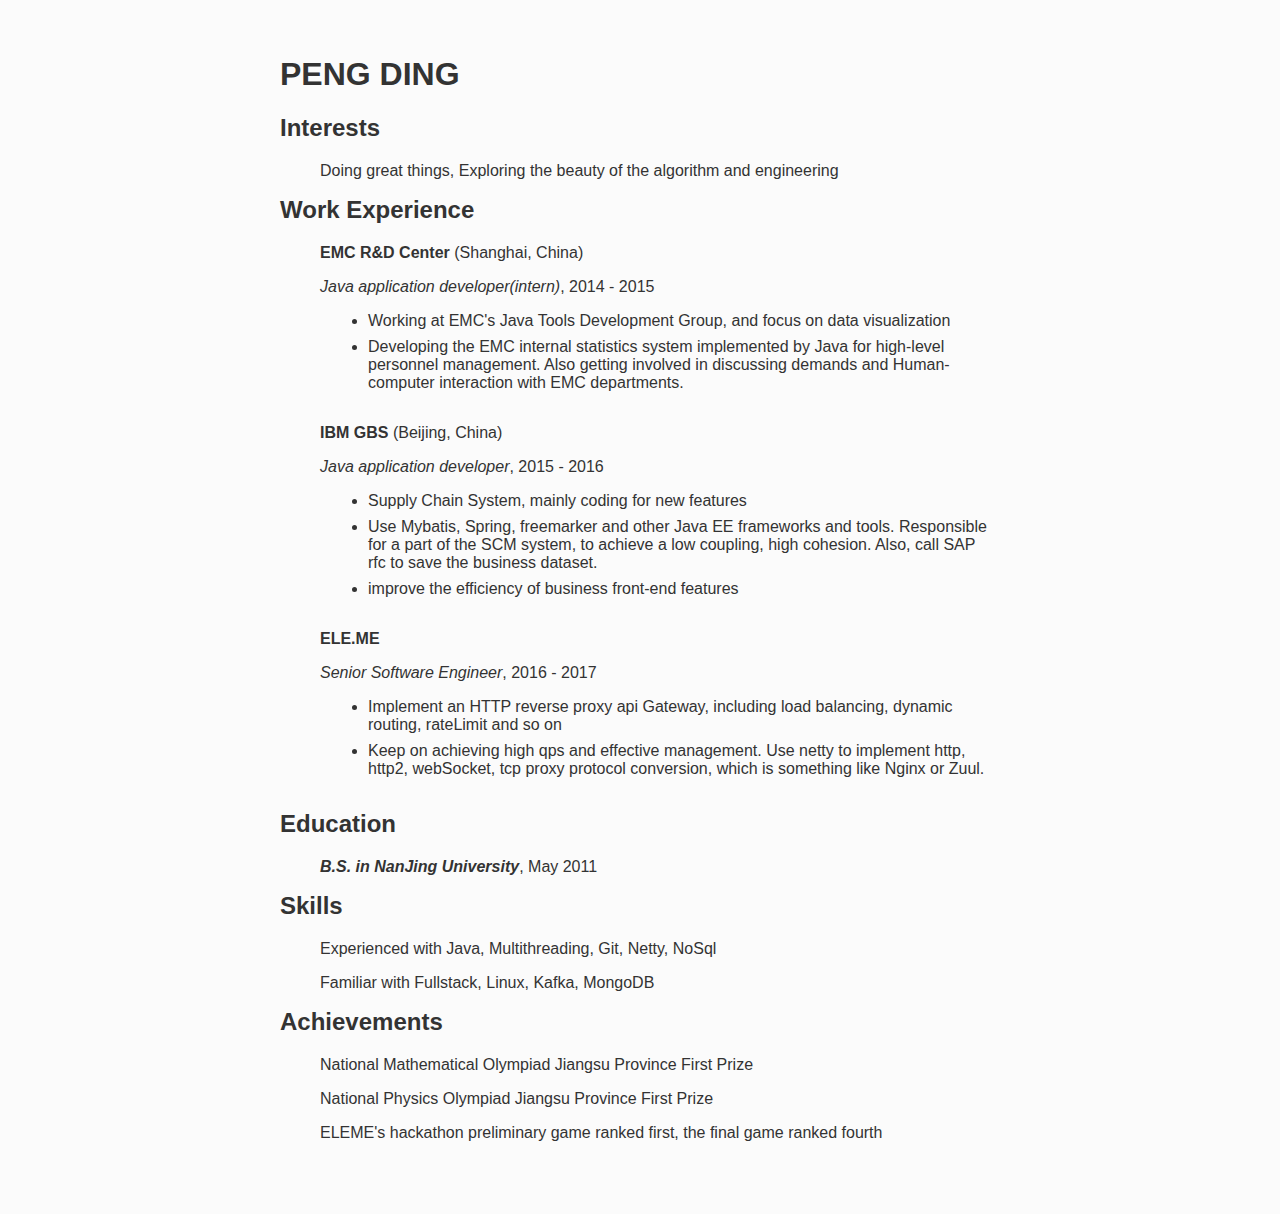
==== commit 1c6f2bb1: "update" ====
--- a/index.html
+++ b/index.html
@@ -35,7 +35,8 @@
             <li><p><strong>ELE.ME</strong></p>
                 <p><em>Senior Software Engineer</em>, 2016 - 2017</p>
                 <ul>
-                    <li>Implement an HTTP reverse proxy api Gateway, including load balancing, dynamic routing, ratelimit and so on, so as to achieve high qps, and effective management. Use netty to implement http, http2, websocket, tcp proxy protocol conversion, which is something like nginx or zuul.
+                    <li>Implement an HTTP reverse proxy api Gateway, including load balancing, dynamic routing, rateLimit and so on</li>
+                    <li>Keep on achieving high qps and effective management. Use netty to implement http, http2, webSocket, tcp proxy protocol conversion, which is something like Nginx or Zuul.
                     </li>
                 </ul></li>
         </ul>
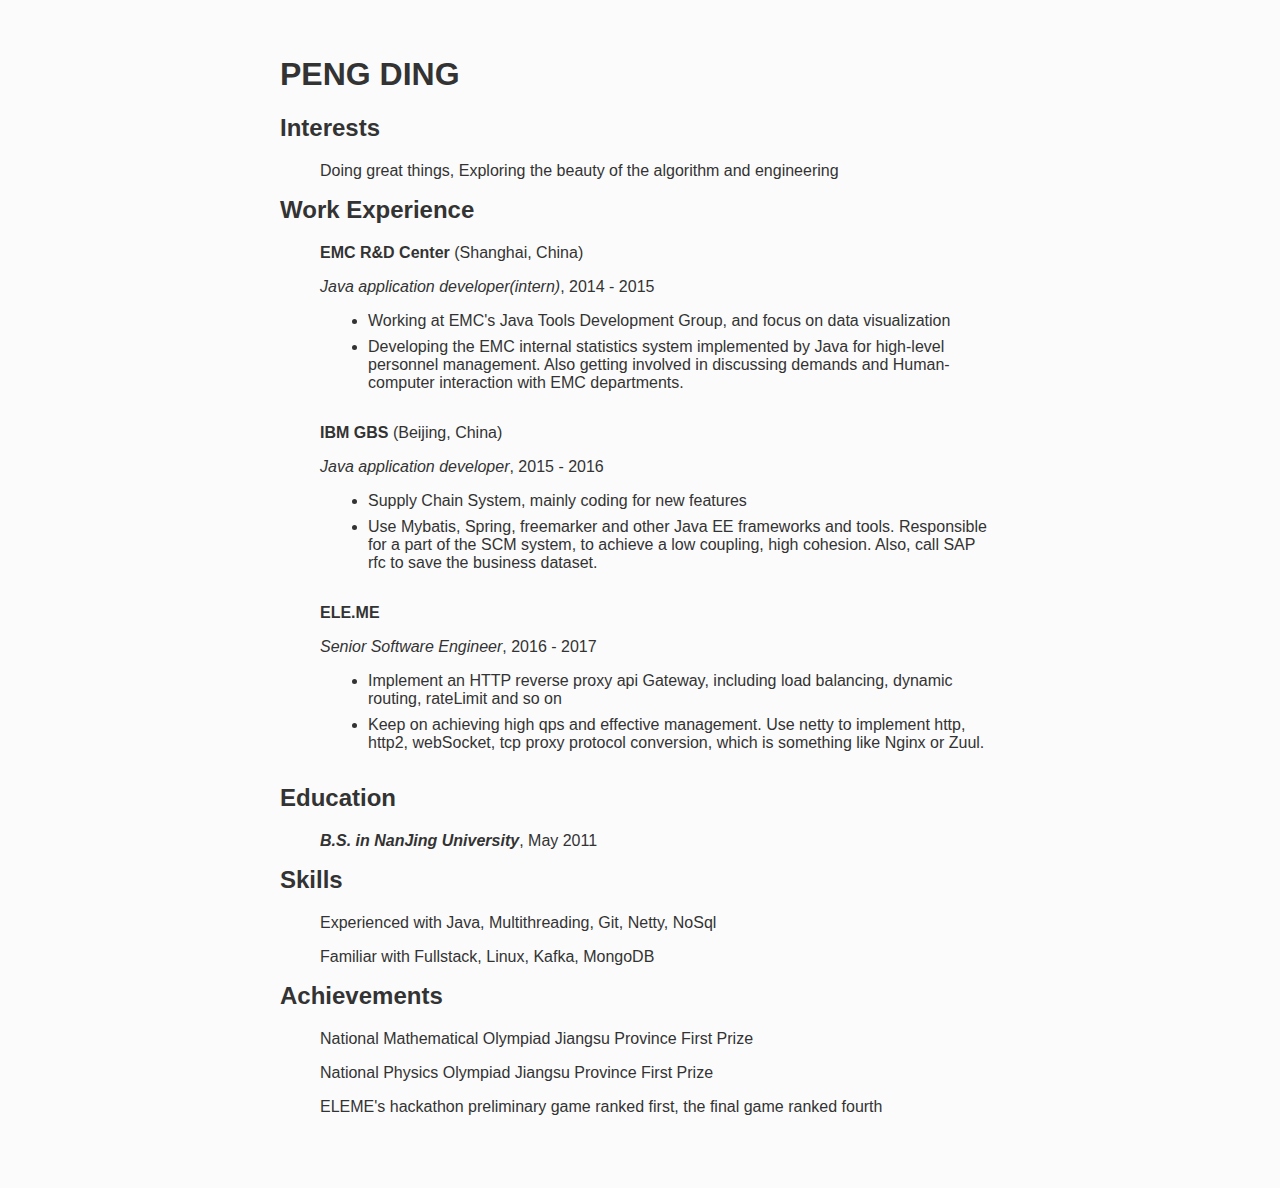
==== commit 9da61c1b: "update" ====
--- a/index.html
+++ b/index.html
@@ -30,7 +30,7 @@
                 <ul>
                     <li>Supply Chain System, mainly coding for new features</li>
                     <li>Use Mybatis, Spring, freemarker and other Java EE frameworks and tools. Responsible for a part of the SCM system, to achieve a low coupling, high cohesion. Also, call SAP rfc to save the business dataset.
-                    <li>improve the efficiency of business front-end features</li>
+                    <!--<li>improve the efficiency of business front-end features</li>-->
                 </ul></li>
             <li><p><strong>ELE.ME</strong></p>
                 <p><em>Senior Software Engineer</em>, 2016 - 2017</p>
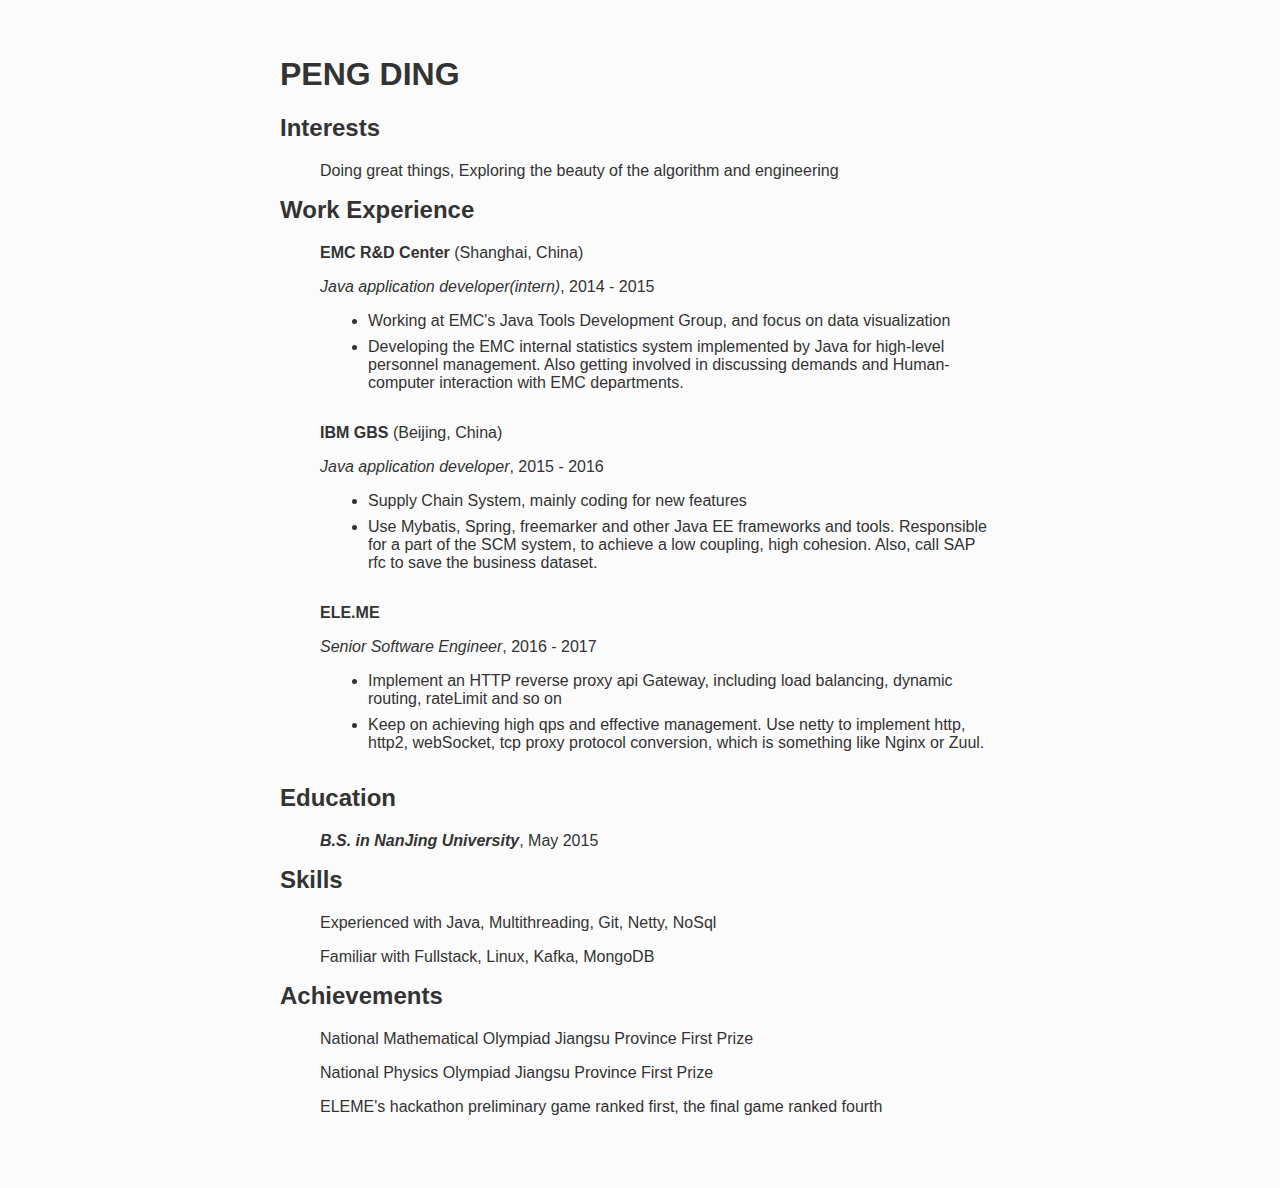
==== commit a902e53b: "update" ====
--- a/index.html
+++ b/index.html
@@ -44,7 +44,7 @@
         <ul>
             <li>
                 <!-- <p><strong>NanJing University</strong></p> -->
-                <p><em><strong>B.S. in NanJing University</strong></em>, May 2011</p></li>
+                <p><em><strong>B.S. in NanJing University</strong></em>, May 2015</p></li>
         </ul>
         <h2 id="skills">Skills</h2>
         <ul>
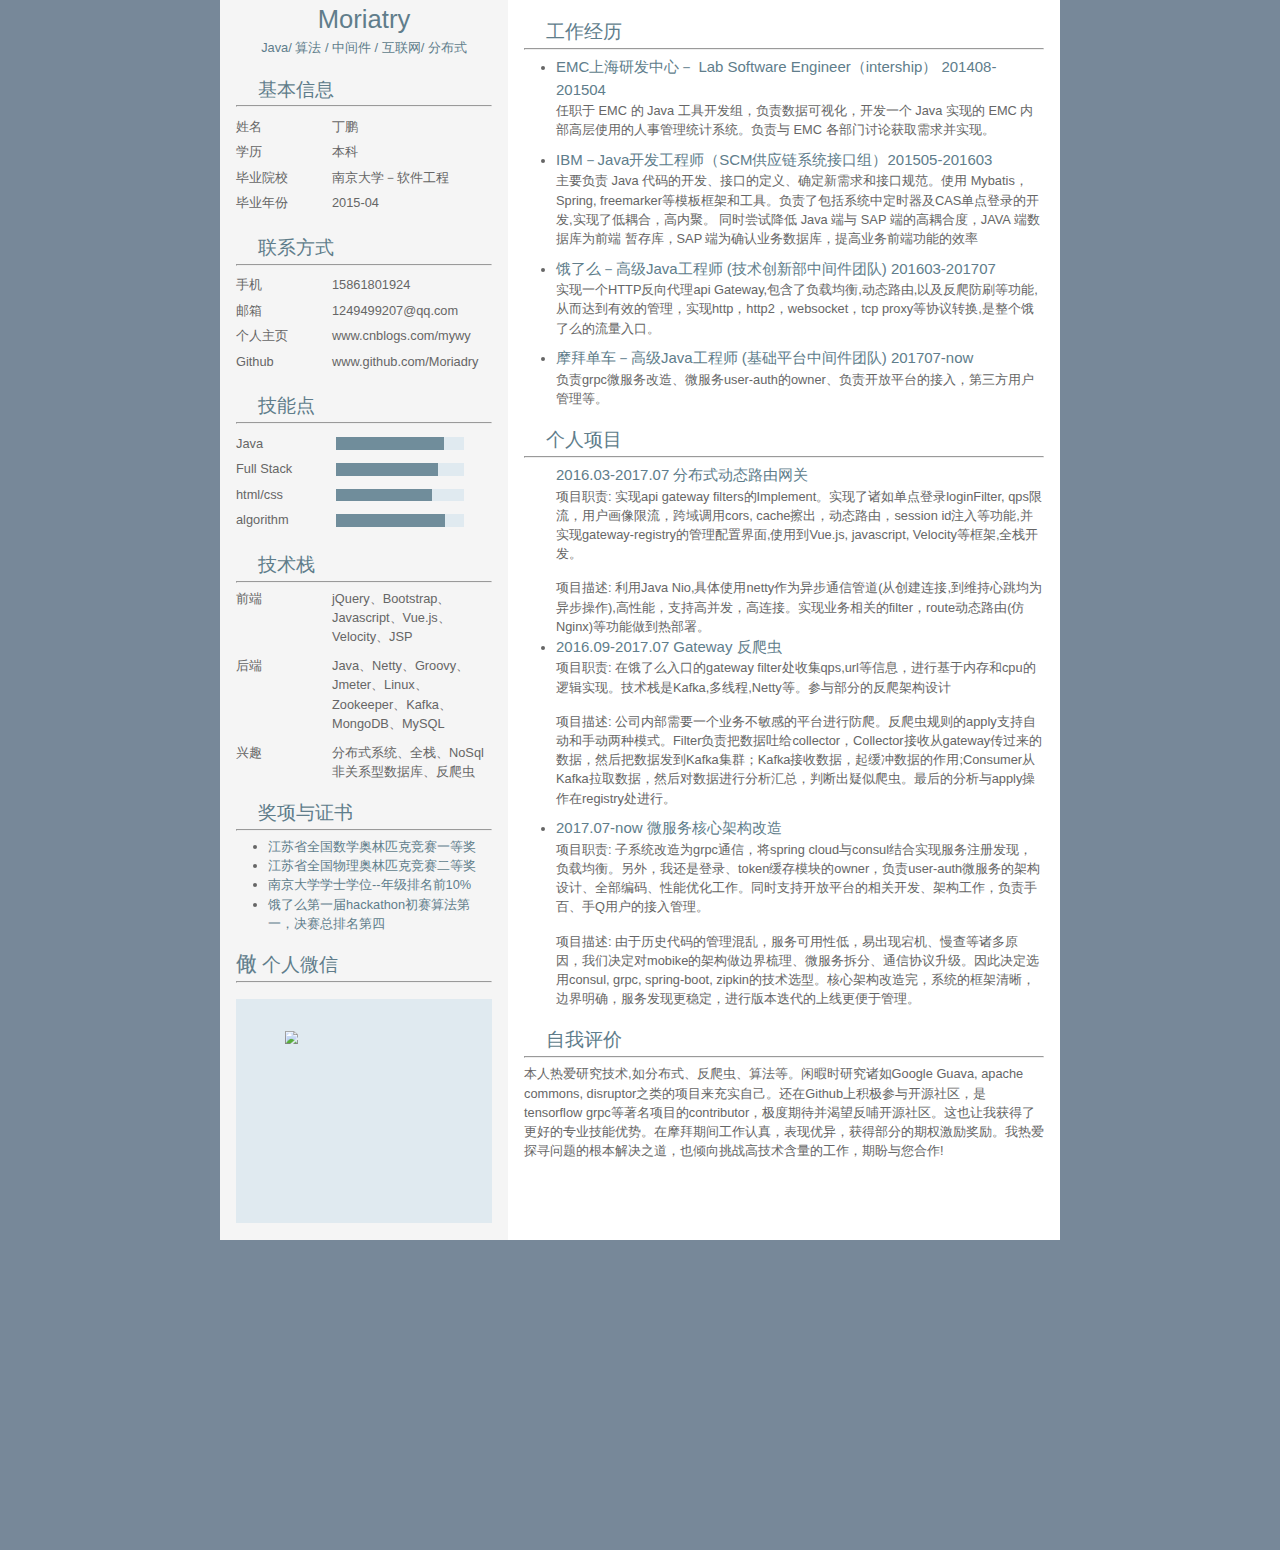
==== commit 299fe61d: "change name" ====
--- a/index.html
+++ b/index.html
@@ -1,63 +1,286 @@
-<!DOCTYPE html PUBLIC "-//W3C//DTD XHTML 1.0 Transitional//EN" "http://www.w3.org/TR/xhtml1/DTD/xhtml1-transitional.dtd">
-<html xmlns="http://www.w3.org/1999/xhtml">
-<head>
-    <meta http-equiv="Content-Type" content="text/html; charset=utf-8" />
-    <meta http-equiv="Content-Style-Type" content="text/css" />
-    <meta name="generator" content="pandoc" />
-    <title></title>
-    <style type="text/css">code{white-space: pre;}</style>
-    <link rel="stylesheet" href="static/css/resume.css" type="text/css" />
+<html lang="en" class=""><head>
+    <meta charset="UTF-8">
+    <title>my resume</title>
+    <link rel="stylesheet" href="static/css/style.css">
+    <link rel="stylesheet" href="https://cdnjs.cloudflare.com/ajax/libs/remodal/1.1.0/remodal.css">
+    <link rel="stylesheet" href="https://cdnjs.cloudflare.com/ajax/libs/remodal/1.1.0/remodal-default-theme.min.css">
+    <script src="https://cdnjs.cloudflare.com/ajax/libs/jquery/1.12.4/jquery.min.js"></script>
+    <script src="https://cdnjs.cloudflare.com/ajax/libs/remodal/1.1.0/remodal.min.js"></script>
+    <script src="static/js/script.js"></script>
 </head>
-<body>
-<div id='container'><div id='contact'></div>
-    <div>
-        <h1 id="markdown-resumé">PENG DING</h1>
-        <h2 id="interests">Interests</h2>
-        <ul>
-            <li>Doing great things, Exploring the beauty of the algorithm and engineering</li>
-        </ul>
-        <h2 id="work-experience">Work Experience</h2>
-        <ul>
-            <li><p><strong>EMC R&D Center</strong> (Shanghai, China)</p>
-                <p><em>Java application developer(intern)</em>, 2014 - 2015</p>
-                <ul>
-                    <li>Working at EMC's Java Tools Development Group, and focus on data visualization</li>
-                    <li>Developing the EMC internal statistics system implemented by Java for high-level personnel management. Also getting involved in discussing demands and Human-computer interaction with EMC departments.
-                    </li>
-                </ul></li>
-            <li><p><strong>IBM GBS</strong> (Beijing, China)</p>
-                <p><em>Java application developer</em>, 2015 - 2016</p>
-                <ul>
-                    <li>Supply Chain System, mainly coding for new features</li>
-                    <li>Use Mybatis, Spring, freemarker and other Java EE frameworks and tools. Responsible for a part of the SCM system, to achieve a low coupling, high cohesion. Also, call SAP rfc to save the business dataset.
-                    <!--<li>improve the efficiency of business front-end features</li>-->
-                </ul></li>
-            <li><p><strong>ELE.ME</strong></p>
-                <p><em>Senior Software Engineer</em>, 2016 - 2017</p>
-                <ul>
-                    <li>Implement an HTTP reverse proxy api Gateway, including load balancing, dynamic routing, rateLimit and so on</li>
-                    <li>Keep on achieving high qps and effective management. Use netty to implement http, http2, webSocket, tcp proxy protocol conversion, which is something like Nginx or Zuul.
-                    </li>
-                </ul></li>
-        </ul>
-        <h2 id="education">Education</h2>
-        <ul>
-            <li>
-                <!-- <p><strong>NanJing University</strong></p> -->
-                <p><em><strong>B.S. in NanJing University</strong></em>, May 2015</p></li>
-        </ul>
-        <h2 id="skills">Skills</h2>
-        <ul>
-            <li><p>Experienced with Java, Multithreading, Git, Netty, NoSql</p></li>
-            <li><p>Familiar with Fullstack, Linux, Kafka, MongoDB</p></li>
-        </ul>
-        <h2 id="achievements">Achievements</h2>
-        <ul>
-            <li><p>National Mathematical Olympiad Jiangsu Province First Prize</p></li>
-            <li><p>National Physics Olympiad Jiangsu Province First Prize</p></li>
-            <li><p>ELEME's hackathon preliminary game ranked first, the final game ranked fourth
-            </p></li>
-        </ul>
+
+<body style="padding-right: 0px;">
+    <div class="container" id="cv">
+        <div class="side">
+            <div class="me">
+                <div><p>  </p></div>
+                <div class="portrait"></div>
+                
+                <h1 id="username" contenteditable="true">Moriatry</h1>
+                <h4 id="persona-tag" contenteditable="true">Java/ 算法 / 中间件 / 互联网/ 分布式</h4>
+            </div>
+            <div class="profile info-unit">
+                <h2 class="info-header"><i class="iconfont icon-person"></i> <span class="info-title" contenteditable="true">基本信息</span><span class="item-add" style="visibility: hidden;"><i class="iconfont icon-playlistadd"></i></span><span class="unit-remove" style="visibility: hidden;"><i class="iconfont icon-delete"></i></span></h2>
+                <hr>
+                <ul class="info-list">
+                    <li>
+                        <label class="left-label" contenteditable="true">姓名</label><span class="label-value" contenteditable="true">丁鹏</span><span class="item-remove" style="visibility: hidden;"><i class="iconfont icon-delete"></i></span></li>
+                    <li>
+                        <label class="left-label" contenteditable="true">学历</label><span class="label-value" contenteditable="true">本科</span><span class="item-remove" style="visibility: hidden;"><i class="iconfont icon-delete"></i></span></li>
+                    <li>
+                        <label class="left-label" contenteditable="true">毕业院校</label><span class="label-value" contenteditable="true">南京大学－软件工程</span><span class="item-remove" style="visibility: hidden;"><i class="iconfont icon-delete"></i></span></li>
+                    <li>
+                        <label class="left-label" contenteditable="true">毕业年份</label><span class="label-value" contenteditable="true">2015-04</span><span class="item-remove" style="visibility: hidden;"><i class="iconfont icon-delete"></i></span></li>
+                </ul>
+            </div>
+            <!-- <div class="education info-unit right-list">
+                <h2 class="info-header"><i class="iconfont icon-education"></i> <span class="info-title" contenteditable="true">教育经历</span><span class="item-add" style="visibility: hidden;"><i class="iconfont icon-playlistadd"></i></span><span class="unit-remove" style="visibility: hidden;"><i class="iconfont icon-delete"></i></span></h2>
+                <hr>
+                <ul class="experience-list">
+                    <li>
+                        <h3 contenteditable="true">南京大学 - 软件工程（本科）201109-201504</h3>
+                </ul>
+            </div> -->
+            <div class="contact info-unit">
+                <h2 class="info-header"><i class="iconfont icon-call"></i> <span class="info-title" contenteditable="true">联系方式</span><span class="item-add" style="visibility: hidden;"><i class="iconfont icon-playlistadd"></i></span><span class="unit-remove" style="visibility: hidden;"><i class="iconfont icon-delete"></i></span></h2>
+                <hr>
+                <ul class="info-list">
+                    <li>
+                        <label class="left-label" contenteditable="true">手机</label><span class="label-value" contenteditable="true">15861801924</span><span class="item-remove" style="visibility: hidden;"><i class="iconfont icon-delete"></i></span></li>
+                    <li>
+                        <label class="left-label" contenteditable="true">邮箱</label><span class="label-value" contenteditable="true">1249499207@qq.com</span><span class="item-remove" style="visibility: hidden;"><i class="iconfont icon-delete"></i></span></li>
+                    <li>
+                        <label class="left-label" contenteditable="true">个人主页</label><span class="label-value" contenteditable="true">www.cnblogs.com/mywy</span><span class="item-remove" style="visibility: hidden;"><i class="iconfont icon-delete"></i></span></li>
+                    <li>
+                        <label class="left-label" contenteditable="true">Github</label><span class="label-value" contenteditable="true">www.github.com/Moriadry</span><span class="item-remove" style="visibility: hidden;"><i class="iconfont icon-delete"></i></span></li>
+                </ul>
+            </div>
+            <div class="skill info-unit">
+                <h2 class="info-header"><i class="iconfont icon-star"></i> <span class="info-title" contenteditable="true">技能点</span><span class="item-add" style="visibility: hidden;"><i class="iconfont icon-playlistadd"></i></span><span class="unit-remove" style="visibility: hidden;"><i class="iconfont icon-delete"></i></span></h2>
+                <hr>
+                <ul class="progress-list">
+                    <li>
+                        <label class="left-label" contenteditable="true">Java</label>
+                        <progress value="84.375" max="100"></progress>
+                    <span class="item-remove" style="visibility: hidden;"><i class="iconfont icon-delete"></i></span></li>
+                     <li>
+                        <label class="left-label" contenteditable="true">Full Stack</label>
+                        <progress value="80.375" max="100"></progress>
+                    <span class="item-remove" style="visibility: hidden;"><i class="iconfont icon-delete"></i></span></li>
+                    <li>
+                        <label class="left-label" contenteditable="true">html/css</label>
+                        <progress value="75" max="100"></progress>
+                    <span class="item-remove" style="visibility: hidden;"><i class="iconfont icon-delete"></i></span></li>
+                    <!-- <li>
+                        <label class="left-label" contenteditable="true">python</label>
+                        <progress value="60.9375" max="100"></progress>
+                    <span class="item-remove" style="visibility: hidden;"><i class="iconfont icon-delete"></i></span></li> -->
+                    <li>
+                        <label class="left-label" contenteditable="true">algorithm</label>
+                        <progress value="85.375" max="100"></progress>
+                    <span class="item-remove" style="visibility: hidden;"><i class="iconfont icon-delete"></i></span></li>
+                </ul>
+            </div>
+            <div class="stack info-unit">
+                <h2 class="info-header"><i class="iconfont icon-build"></i> <span class="info-title" contenteditable="true">技术栈</span><span class="item-add" style="visibility: hidden;"><i class="iconfont icon-playlistadd"></i></span><span class="unit-remove" style="visibility: hidden;"><i class="iconfont icon-delete"></i></span></h2>
+                <hr>
+                <ul class="stack-list">
+                    <li>
+                        <label class="left-label" contenteditable="true">前端</label><span class="label-value" contenteditable="true">jQuery、Bootstrap、Javascript、Vue.js、Velocity、JSP</span><span class="item-remove" style="visibility: hidden;"><i class="iconfont icon-delete"></i></span></li>
+                    
+                    <li>
+                        <label class="left-label" contenteditable="true">后端</label><span class="label-value" contenteditable="true">Java、Netty、Groovy、Jmeter、Linux、Zookeeper、Kafka、MongoDB、MySQL</span><span class="item-remove" style="visibility: hidden;"><i class="iconfont icon-delete"></i></span></li>
+                    
+                    <li>
+                        <label class="left-label" contenteditable="true">兴趣</label><span class="label-value" contenteditable="true">分布式系统、全栈、NoSql非关系型数据库、反爬虫</span><span class="item-remove" style="visibility: hidden;"><i class="iconfont icon-delete"></i></span></li>
+                </ul>
+            </div>
+
+            <div class="trophy info-unit">
+                <h2 class="info-header"><i class="iconfont icon-trophy"></i> <span class="info-title" contenteditable="true">奖项与证书</span></h2>
+                <hr>
+                <ul class="experience-list1">
+                    <li>
+                        <h4 contenteditable="true">江苏省全国数学奥林匹克竞赛一等奖</h4>
+                    <span class="item-remove" style="visibility: hidden;"><i class="iconfont icon-delete"></i></span></li>
+                    <li>
+                        <h4 contenteditable="true">江苏省全国物理奥林匹克竞赛二等奖</h4>
+                    <span class="item-remove" style="visibility: hidden;"><i class="iconfont icon-delete"></i></span></li>
+                    <li>
+                        <h4 contenteditable="true">南京大学学士学位--年级排名前10%</h4>
+                    <span class="item-remove" style="visibility: hidden;"><i class="iconfont icon-delete"></i></span></li>
+                     <li>
+                        <h4 contenteditable="true">饿了么第一届hackathon初赛算法第一，决赛总排名第四</h4>
+                    <span class="item-remove" style="visibility: hidden;"><i class="iconfont icon-delete"></i></span></li>
+            </ul></div>
+
+            <div class="code info-unit">
+                <h2 class="info-header"><i class="iconfont icon-weixin"></i> <span class="info-title" contenteditable="true">个人微信</span><span class="unit-remove" style="visibility: hidden;"><i class="iconfont icon-delete"></i></span></h2>
+                <hr>
+                <div class="weixin">
+                    <img src="static/image/weixin.jpeg" alt="">
+
+                </div>
+            </div>
+            
+        </div>
+        <div class="main">
+            <!-- <div class="education info-unit right-list">
+                <h2 class="info-header"><i class="iconfont icon-education"></i> <span class="info-title" contenteditable="true">教育经历</span><span class="item-add" style="visibility: hidden;"><i class="iconfont icon-playlistadd"></i></span><span class="unit-remove" style="visibility: hidden;"><i class="iconfont icon-delete"></i></span></h2>
+                <hr>
+                <ul class="experience-list">
+                    <li>
+                        <h3 contenteditable="true">南京大学 - 软件工程专业（本科）201109-201504</h3>
+                </ul>
+            </div> -->
+            <div class="work info-unit right-list">
+                <h2 class="info-header"><i class="iconfont icon-work"></i> <span class="info-title" contenteditable="true">工作经历</span><span class="item-add" style="visibility: hidden;"><i class="iconfont icon-playlistadd"></i></span><span class="unit-remove" style="visibility: hidden;"><i class="iconfont icon-delete"></i></span></h2>
+                <hr>
+                <ul class="experience-list">
+                    <li>
+                        <h3 contenteditable="true">EMC上海研发中心－ Lab Software Engineer（intership） 201408-201504</h3>
+                        <p contenteditable="true">任职于 EMC 的 Java 工具开发组，负责数据可视化，开发一个 Java 实现的 EMC 内部高层使用的人事管理统计系统。负责与 EMC 各部门讨论获取需求并实现。
+                        </p>
+                    <span class="item-remove" style="visibility: hidden;"><i class="iconfont icon-delete"></i></span></li>
+                   <!--  <li>
+                        <h3 contenteditable="true">IBM－Java开发工程师（intership）201503-201505</h3>
+                        <p contenteditable="true">学习并使用Java语言、DB2数据库管理。掌握系统开发环境，并进行相关测试
+                        </p>
+                    <span class="item-remove" style="visibility: hidden;"><i class="iconfont icon-delete"></i></span></li> -->
+                    <li>
+                        <h3 contenteditable="true">IBM－Java开发工程师（SCM供应链系统接口组）201505-201603</h3>
+                        <p contenteditable="true">主要负责 Java 代码的开发、接口的定义、确定新需求和接口规范。使用 Mybatis，Spring, freemarker等模板框架和工具。负责了包括系统中定时器及CAS单点登录的开发,实现了低耦合，高内聚。 同时尝试降低 Java 端与 SAP 端的高耦合度，JAVA 端数据库为前端 暂存库，SAP 端为确认业务数据库，提高业务前端功能的效率</p>
+                        <span class="item-remove" style="visibility: hidden;"><i class="iconfont icon-delete"></i></span><span class="item-remove" style="visibility: hidden;"><i class="iconfont icon-delete"></i></span></li>
+                    <li>
+                        <h3 contenteditable="true">饿了么－高级Java工程师 (技术创新部中间件团队) 201603-201707</h3>
+                        <p contenteditable="true">实现一个HTTP反向代理api Gateway,包含了负载均衡,动态路由,以及反爬防刷等功能,从而达到有效的管理，实现http，http2，websocket，tcp proxy等协议转换,是整个饿了么的流量入口。</p>
+                        <span class="item-remove" style="visibility: hidden;"><i class="iconfont icon-delete"></i></span><span class="item-remove" style="visibility: hidden;"><i class="iconfont icon-delete"></i></span></li>
+                    <li>
+                        <h3 contenteditable="true">摩拜单车－高级Java工程师 (基础平台中间件团队) 201707-now</h3>
+                        <p contenteditable="true">负责grpc微服务改造、微服务user-auth的owner、负责开放平台的接入，第三方用户管理等。</p>
+                        <span class="item-remove" style="visibility: hidden;"><i class="iconfont icon-delete"></i></span><span class="item-remove" style="visibility: hidden;"><i class="iconfont icon-delete"></i></span></li>
+                </ul>
+            </div>
+            <div class="project info-unit right-list">
+                <h2 class="info-header"><i class="iconfont icon-project"></i> <span class="info-title" contenteditable="true">个人项目</span><span class="item-add" style="visibility: hidden;"><i class="iconfont icon-playlistadd"></i></span><span class="unit-remove" style="visibility: hidden;"><i class="iconfont icon-delete"></i></span></h2>
+                <hr>
+                <ul class="experience-list">
+                    <!-- <li>
+                        <h3 contenteditable="true">2012-2014 网上图书销售系统、酒店管理系统、企业进存销系统等</h3>
+                        <p contenteditable="true">
+                            简单 CS 模式项目,初识面向对象编程,进行各种系统构建的尝试,了解各种业务逻辑和系统实现。包括图书的库存管理,客户端浏览、搜索、收藏、购买图书,优惠策略,酒店的人力资源管理,企业的进货存储、销售等业务细节的管理控制等
+                            <br>
+                        </p>
+                        <li> -->
+
+                    <!--<span class="item-remove" style="visibility: hidden;"><i class="iconfont icon-delete"></i></span></li>-->
+                    <!--<li>-->
+                        <!--<h3 contenteditable="true">2012-2013 旅游者博客系统</h3>-->
+                        <!--<p contenteditable="true">-->
+                            <!--svn、ant、mysql、java、strut2(jsp+xml+javabean 等)、hibernate、爬虫(python) 团队开发,时间周期长。主要功能有制定旅游计划,查看别人旅游计划,好友添加,共游邀约, 景点推荐等。可查看地图,可用文字,图片,视频等写游记并发布供评论-->
+                        <!--</p>-->
+                 <!--   <span class="item-remove" style="visibility: hidden;"><i class="iconfont icon-delete"></i></span></li>
+                    <li>
+                        <h3 contenteditable="true">2016.06-2016.08 监控系统开发维护</h3>
+                        <p contenteditable="true">
+                            项目职责:
+                            监控系统开发维护,java 开发,多线程设计维护,脚本开发,界面开发和维护。对不断新增的监 控需求进行聚合设计、界面展示设计和添加。</p><br>
+                        <p> 项目描述:
+                            基于 esper 和 highchart 等多种技术进行数据的聚合展示,提供多个需求多种维度的界面查询需求,满足 kafka,业务数据库,hadoop, hive 等数据源和 presto 等不同的查询监控需求
+                        </p>
+                    <span class="item-remove" style="visibility: hidden;"><i class="iconfont icon-delete"></i></span></li>-->
+                        <h3 contenteditable="true">2016.03-2017.07 分布式动态路由网关</h3>
+                        <p contenteditable="true">
+                            项目职责:
+                            实现api gateway filters的Implement。实现了诸如单点登录loginFilter, qps限流，用户画像限流，跨域调用cors, cache擦出，动态路由，session id注入等功能,并实现gateway-registry的管理配置界面,使用到Vue.js, javascript, Velocity等框架,全栈开发。</p><br>
+                        <p>    
+                            项目描述:
+                            利用Java Nio,具体使用netty作为异步通信管道(从创建连接,到维持心跳均为异步操作),高性能，支持高并发，高连接。实现业务相关的filter，route动态路由(仿Nginx)等功能做到热部署。
+                        </p>
+                        <span class="item-remove" style="visibility: hidden;"><i class="iconfont icon-delete"></i></span></li>
+                         <li>
+                        <h3 contenteditable="true">2016.09-2017.07 Gateway 反爬虫</h3>
+                        <p contenteditable="true">
+                            项目职责:
+                            在饿了么入口的gateway filter处收集qps,url等信息，进行基于内存和cpu的逻辑实现。技术栈是Kafka,多线程,Netty等。参与部分的反爬架构设计
+                            </p><br>
+                        <p>    
+                            项目描述:
+                            公司内部需要一个业务不敏感的平台进行防爬。反爬虫规则的apply支持自动和手动两种模式。Filter负责把数据吐给collector，Collector接收从gateway传过来的数据，然后把数据发到Kafka集群；Kafka接收数据，起缓冲数据的作用;Consumer从Kafka拉取数据，然后对数据进行分析汇总，判断出疑似爬虫。最后的分析与apply操作在registry处进行。
+                        </p>
+                        <span class="item-remove" style="visibility: hidden;"><i class="iconfont icon-delete"></i></span></li>
+                       <!--  <li>
+                        <h3 contenteditable="true">2016.03-now job定时发布系统</h3>
+                        <p contenteditable="true">
+                            项目职责:
+                            管理节点用于任务配置，数据储存，监控检查。上面部署tomcat和zookeeper，对外提供http服务。zookeeper上存储任务内容数据和历史纪录。
+                            执行节点用于业务任务执行。部署Agent和业务任务代码，Agent通过轮询zookeeper确定要执行的任务。业务任务记录日志，使用cpu和内存分析数据。
+                        </p><br>
+                        <p>
+                            项目描述:
+                            一个动态部署的，可控可监控可配置的定时任务调度框架。优势在于:加速任务发布时间,动态分配执行资源,自动化监控和发送报警等。
+                        </p>
+                        <span class="item-remove" style="visibility: hidden;"><i class="iconfont icon-delete"></i></span></li> -->
+
+                        <li>
+                        <h3 contenteditable="true">2017.07-now 微服务核心架构改造</h3>
+                        <p contenteditable="true">
+                            项目职责:
+                            子系统改造为grpc通信，将spring cloud与consul结合实现服务注册发现，负载均衡。另外，我还是登录、token缓存模块的owner，负责user-auth微服务的架构设计、全部编码、性能优化工作。同时支持开放平台的相关开发、架构工作，负责手百、手Q用户的接入管理。</p><br>
+                        <p>    
+                            项目描述:
+                            由于历史代码的管理混乱，服务可用性低，易出现宕机、慢查等诸多原因，我们决定对mobike的架构做边界梳理、微服务拆分、通信协议升级。因此决定选用consul, grpc, spring-boot, zipkin的技术选型。核心架构改造完，系统的框架清晰，边界明确，服务发现更稳定，进行版本迭代的上线更便于管理。
+                        </p>
+                        <span class="item-remove" style="visibility: hidden;"><i class="iconfont icon-delete"></i></span></li>
+
+                         
+                    <!-- <li>
+                        <h3 contenteditable="true">2016.07- NoSql presto 项目架构</h3>
+                        <p contenteditable="true">
+                            项目职责:
+                            学习研究 presto,接入 elastic search。并进行架构搭建,实现大数据分布式 SQL 查询 引擎的实际应用</p><br>
+                        <p>
+                            项目描述:
+                            基于 Facebook 的开源项目 presto 进行学习研究,并尝试进行架构实现,接入 elastic search,实现 pushdown 优化查询。将多个数据源的数据进行合并分析,提供一致的 sql 查询。
+                        </p>
+                        <span class="item-remove" style="visibility: hidden;"><i class="iconfont icon-delete"></i></span></li> -->
+                </ul>
+            </div>
+
+            <!-- <div class="trophy info-unit">
+                <h2 class="info-header"><i class="iconfont icon-trophy"></i> <span class="info-title" contenteditable="true">奖项与证书</span><span class="item-add" style="visibility: hidden;"><i class="iconfont icon-playlistadd"></i></span><span class="unit-remove" style="visibility: hidden;"><i class="iconfont icon-delete"></i></span></h2>
+                <hr>
+                <ul class="experience-list">
+                    <li>
+                        <h3 contenteditable="true">江苏省全国数学奥林匹克竞赛一等奖；全国物理奥林匹克竞赛二等奖</h3>
+                    <span class="item-remove" style="visibility: hidden;"><i class="iconfont icon-delete"></i></span></li>
+                    <li>
+                        <h3 contenteditable="true">南京大学学士学位--年级排名前10%</h3>
+                    <span class="item-remove" style="visibility: hidden;"><i class="iconfont icon-delete"></i></span></li>
+                     <li>
+                        <h3 contenteditable="true">饿了么第一届hackathon初赛算法第一，决赛总排名第四</h3>
+                    <span class="item-remove" style="visibility: hidden;"><i class="iconfont icon-delete"></i></span></li>
+            </ul></div> -->
+
+            <div class="aboutme info-unit right-paragraph">
+                <h2 class="info-header"><i class="iconfont icon-flower"></i> <span class="info-title" contenteditable="true">自我评价</span><span class="unit-remove" style="visibility: hidden;"><i class="iconfont icon-delete"></i></span></h2>
+                <hr>
+                <p contenteditable="true">
+                    本人热爱研究技术,如分布式、反爬虫、算法等。闲暇时研究诸如Google Guava, apache commons, disruptor之类的项目来充实自己。还在Github上积极参与开源社区，是tensorflow grpc等著名项目的contributor，极度期待并渴望反哺开源社区。这也让我获得了更好的专业技能优势。在摩拜期间工作认真，表现优异，获得部分的期权激励奖励。我热爱探寻问题的根本解决之道，也倾向挑战高技术含量的工作，期盼与您合作!
+                </p>
+            </div>
+        </div>
     </div>
-</body>
-</html>
+
+
+
+<div class="remodal-overlay remodal-is-closed" style="display: none;"></div><div class="remodal-wrapper remodal-is-closed" style="display: none;"><div class="remodal remodal-img remodal-is-initialized remodal-is-closed" data-remodal-id="portrait-modal" tabindex="-1">
+                    <br>
+                    <input type="text" id="avatar-url">
+                    <button data-remodal-action="confirm" class="remodal-confirm">确定</button>
+                </div></div><div class="remodal-wrapper remodal-is-closed" style="display: none;"><div class="remodal remodal-img remodal-is-initialized remodal-is-closed" data-remodal-id="weixin-modal" tabindex="-1">
+                <h3 contenteditable="true">请输入图片URL地址：</h3>
+                <br>
+                <input type="text" id="weixin-url">
+                <button data-remodal-action="confirm" class="remodal-confirm">确定</button>
+            </div></div></body></html>
--- a/static/css/style.css
+++ b/static/css/style.css
@@ -0,0 +1,290 @@
+@font-face {font-family: 'iconfont';
+    src: url('../fonts/iconfont.eot'); /* IE9*/
+    src: url('../fonts/iconfont.eot?#iefix') format('embedded-opentype'), /* IE6-IE8 */
+    url('../fonts/iconfont.woff') format('woff'), /* chrome、firefox */
+    url('../fonts/iconfont.ttf') format('truetype'), /* chrome、firefox、opera、Safari, Android, iOS 4.2+*/
+    url('../fonts/iconfont.svg#iconfont') format('svg'); /* iOS 4.1- */
+}
+
+
+.icon-work:before { content: "\eac9"; }
+.icon-project:before { content: "\eaf4"; }
+.icon-phone:before { content: "\ec7a"; }
+.icon-stars:before { content: "\ed32"; }
+.icon-star:before { content: "\ed1d"; }
+.icon-person:before { content: "\ec88"; }
+.icon-librarybooks:before { content: "\ebf9"; }
+.icon-education:before { content: "\ebca"; }
+.icon-create:before { content: "\eaf8"; }
+.icon-call:before { content: "\eab6"; }
+.icon-weixin:before { content: "\3488"; }
+.icon-build:before { content: "\eaa2"; }
+.icon-edit:before { content: "\eb31"; }
+.icon-flower:before { content: "\ec0a"; }
+.icon-playlistadd:before { content: "\ecae"; }
+.icon-delete:before { content: "\e61b"; }
+.icon-trophy:before { content: "\e80b"; }
+
+span {
+    display: inline-block;
+}
+
+.label-value{
+    width: 200px;
+    vertical-align: top;
+}
+
+.iconfont {
+    font-family:"iconfont" !important;
+    font-size:1.1em;font-style:normal;
+    color:inherit;
+    -webkit-font-smoothing: antialiased;
+    -webkit-text-stroke-width: 0.2px;
+    -moz-osx-font-smoothing: grayscale;
+}
+
+* {
+    -webkit-box-sizing: border-box;
+    -moz-box-sizing: border-box;
+    box-sizing: border-box;
+    margin: 0; 
+}
+
+h1, h2, h3, h4, h5 {
+    font-weight: 500;
+    color: #607d8b;
+    line-height: 1.5;
+}
+
+.progress-list div {
+    width: 100%;
+    margin-left: 200px;
+}
+
+.info-list, .progress-list{
+    list-style: none;
+    padding-left: 0px;
+    font-size: 16px;
+    line-height: 2;
+}
+
+.stack-list {
+    list-style: none;
+    padding-left: 0px;
+    line-height: 1.5;
+}
+
+.stack-list li {
+    margin-bottom: 12px;
+}
+
+.right-list li {
+    margin-bottom: 12px;
+}
+
+
+hr {
+    margin-bottom: 8px;
+}
+
+.info-unit {
+    color: #666;
+    margin-bottom: 20px;
+}
+
+.remodal-img h3 {
+    float: left;
+    margin-bottom: 10px;
+}
+
+.remodal-img input {
+    float: left;
+    width: 480px;
+    height: 42px;
+    font-size: 20px;
+    padding: 6px;
+    color: #666;
+    
+}
+
+.remodal-img button {
+    float: right;
+    background: #607d8b;
+
+}
+
+.remodal-img button:hover{
+    float: right;
+    background: #607d8b;
+
+}
+
+
+body {
+    background-color: lightslategray;
+    font-family: sans-serif, Microsoft Yahei, Helvetica Neue;
+    zoom: 80%;
+}
+
+footer {
+}
+
+p {
+    line-height: 1.5;
+}
+
+progress {
+    background-color: #f6f6f6;
+    display: inline;
+    /*width: 195px;*/
+    height: 1em;
+
+}
+
+progress::-webkit-progress-bar {
+    background-color: #e0eaf0;
+}
+
+progress::-webkit-progress-value {
+    background-color: #708d9b;
+}
+
+progress::-moz-progress-bar {
+    background-color: #e0eaf0;
+
+}
+
+progress::-moz-progress-value {
+    background-color: #708d9b;
+}
+
+.progress-list {
+    line-height: 2;
+}
+
+
+
+.me {
+    text-align: center;
+    margin-bottom: 20px;
+}
+
+.weixin{
+    margin-top: 20px;
+    background-color: #e0eaf0;   
+    position: relative;
+    padding-top: 40px;
+    padding-bottom: 40px;
+    text-align: center;
+}
+
+.weixin img{
+    width: 200px;
+}
+
+.left-label {
+    display: inline-block;
+    width: 120px;
+}
+
+/*.portrait {
+    margin: 0 auto;
+    margin-top:20px;
+    margin-bottom: 10px;
+    background-image:url('https://avatars0.githubusercontent.com/u/21081491?v=3&s=460');
+    background-size: 120%;
+    background-position:center;
+    border-radius:50%;
+    border:5px solid #607d8b;
+    width:160px;
+    height:160px;
+}*/
+
+
+.container {
+    position: relative;
+    margin: 0 auto;
+
+    width: 1050px;
+    height: 1550px;
+    background-color: white;
+
+}
+
+.side {
+    position: absolute;
+    width: 360px;
+    height: 100%;
+    background-color: whitesmoke;
+    padding-left: 20px;
+    padding-right: 20px;
+}
+
+.main {
+    
+    position: relative;;
+    margin-left: 360px;
+    min-height: 100%;
+    padding: 20px;
+
+}
+
+.info-header:hover {
+    background-color: #d4dee4;
+}
+
+.info-unit ul li:hover {
+    background-color: #d4dee4;
+}
+
+.info-header .unit-remove {
+    float: right;
+    margin-left: 20px;
+    visibility: hidden;
+    cursor: pointer;
+
+}
+
+.info-header .item-add {
+    float: right;
+    margin-left: 20px;
+    margin-right: 2px;
+    visibility: hidden;
+    cursor: pointer;
+    
+}
+
+ .item-remove {
+    position: absolute;
+    right: 2px;
+    margin-right: 2px;
+    visibility: hidden;
+    cursor: pointer;
+    
+}
+
+ul li{
+    position: relative;
+}
+
+ .experience-list .item-remove {
+    position: absolute;
+    right: 2px;
+    top: 0px;
+    margin-right: 2px;
+    visibility: hidden;
+    /*cursor: pointer;*/
+    
+}
+
+ .stack-list .item-remove {
+    position: absolute;
+    right: 2px;
+    top: 0px;
+    margin-right: 2px;
+    visibility: hidden;
+    cursor: pointer;
+    
+}
+
+
